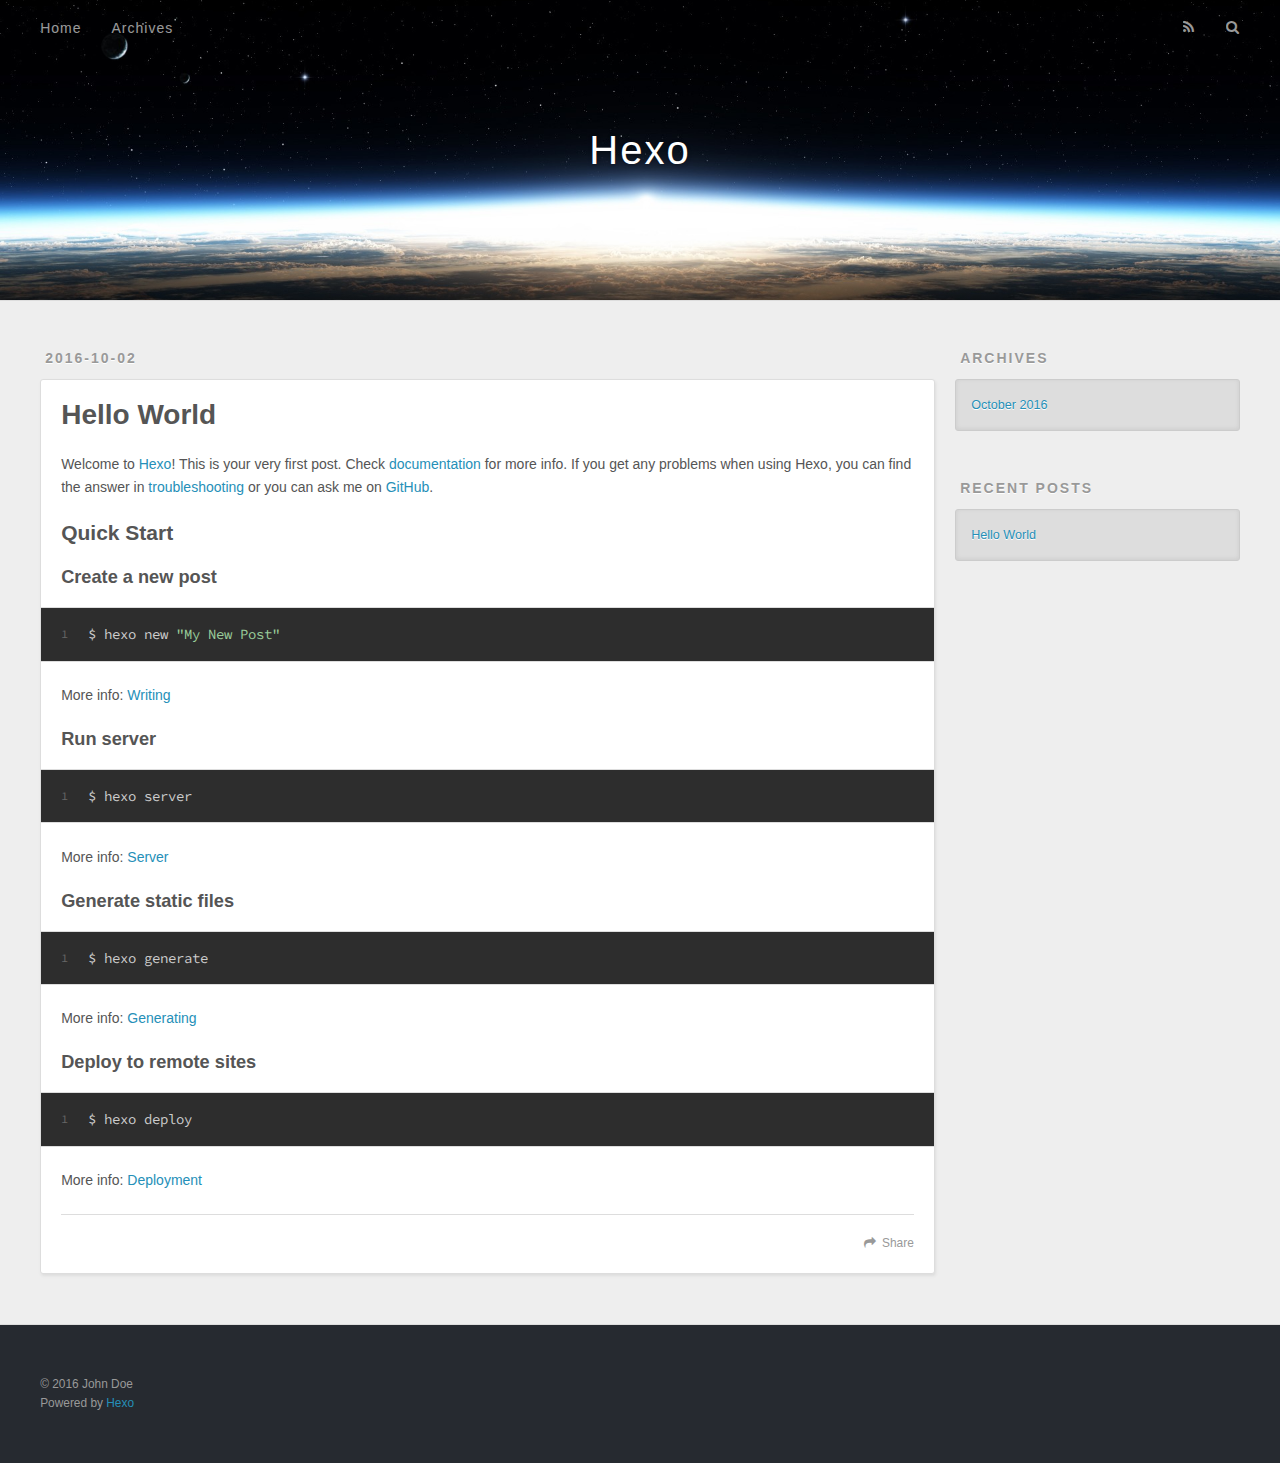
==== index.html @ 10e84c49 "Site updated: 2016-10-02 17:02:39" ====
<!DOCTYPE html>
<html>
<head>
  <meta charset="utf-8">
  
  <title>Hexo</title>
  <meta name="viewport" content="width=device-width, initial-scale=1, maximum-scale=1">
  <meta property="og:type" content="website">
<meta property="og:title" content="Hexo">
<meta property="og:url" content="http://yoursite.com/index.html">
<meta property="og:site_name" content="Hexo">
<meta name="twitter:card" content="summary">
<meta name="twitter:title" content="Hexo">
  
    <link rel="alternate" href="/atom.xml" title="Hexo" type="application/atom+xml">
  
  
    <link rel="icon" href="/favicon.png">
  
  
    <link href="//fonts.googleapis.com/css?family=Source+Code+Pro" rel="stylesheet" type="text/css">
  
  <link rel="stylesheet" href="/css/style.css">
  

</head>

<body>
  <div id="container">
    <div id="wrap">
      <header id="header">
  <div id="banner"></div>
  <div id="header-outer" class="outer">
    <div id="header-title" class="inner">
      <h1 id="logo-wrap">
        <a href="/" id="logo">Hexo</a>
      </h1>
      
    </div>
    <div id="header-inner" class="inner">
      <nav id="main-nav">
        <a id="main-nav-toggle" class="nav-icon"></a>
        
          <a class="main-nav-link" href="/">Home</a>
        
          <a class="main-nav-link" href="/archives">Archives</a>
        
      </nav>
      <nav id="sub-nav">
        
          <a id="nav-rss-link" class="nav-icon" href="/atom.xml" title="RSS Feed"></a>
        
        <a id="nav-search-btn" class="nav-icon" title="Search"></a>
      </nav>
      <div id="search-form-wrap">
        <form action="//google.com/search" method="get" accept-charset="UTF-8" class="search-form"><input type="search" name="q" results="0" class="search-form-input" placeholder="Search"><button type="submit" class="search-form-submit">&#xF002;</button><input type="hidden" name="sitesearch" value="http://yoursite.com"></form>
      </div>
    </div>
  </div>
</header>
      <div class="outer">
        <section id="main">
  
    <article id="post-hello-world" class="article article-type-post" itemscope itemprop="blogPost">
  <div class="article-meta">
    <a href="/2016/10/02/hello-world/" class="article-date">
  <time datetime="2016-10-02T07:55:58.540Z" itemprop="datePublished">2016-10-02</time>
</a>
    
  </div>
  <div class="article-inner">
    
    
      <header class="article-header">
        
  
    <h1 itemprop="name">
      <a class="article-title" href="/2016/10/02/hello-world/">Hello World</a>
    </h1>
  

      </header>
    
    <div class="article-entry" itemprop="articleBody">
      
        <p>Welcome to <a href="https://hexo.io/" target="_blank" rel="external">Hexo</a>! This is your very first post. Check <a href="https://hexo.io/docs/" target="_blank" rel="external">documentation</a> for more info. If you get any problems when using Hexo, you can find the answer in <a href="https://hexo.io/docs/troubleshooting.html" target="_blank" rel="external">troubleshooting</a> or you can ask me on <a href="https://github.com/hexojs/hexo/issues" target="_blank" rel="external">GitHub</a>.</p>
<h2 id="Quick-Start"><a href="#Quick-Start" class="headerlink" title="Quick Start"></a>Quick Start</h2><h3 id="Create-a-new-post"><a href="#Create-a-new-post" class="headerlink" title="Create a new post"></a>Create a new post</h3><figure class="highlight bash"><table><tr><td class="gutter"><pre><div class="line">1</div></pre></td><td class="code"><pre><div class="line">$ hexo new <span class="string">"My New Post"</span></div></pre></td></tr></table></figure>
<p>More info: <a href="https://hexo.io/docs/writing.html" target="_blank" rel="external">Writing</a></p>
<h3 id="Run-server"><a href="#Run-server" class="headerlink" title="Run server"></a>Run server</h3><figure class="highlight bash"><table><tr><td class="gutter"><pre><div class="line">1</div></pre></td><td class="code"><pre><div class="line">$ hexo server</div></pre></td></tr></table></figure>
<p>More info: <a href="https://hexo.io/docs/server.html" target="_blank" rel="external">Server</a></p>
<h3 id="Generate-static-files"><a href="#Generate-static-files" class="headerlink" title="Generate static files"></a>Generate static files</h3><figure class="highlight bash"><table><tr><td class="gutter"><pre><div class="line">1</div></pre></td><td class="code"><pre><div class="line">$ hexo generate</div></pre></td></tr></table></figure>
<p>More info: <a href="https://hexo.io/docs/generating.html" target="_blank" rel="external">Generating</a></p>
<h3 id="Deploy-to-remote-sites"><a href="#Deploy-to-remote-sites" class="headerlink" title="Deploy to remote sites"></a>Deploy to remote sites</h3><figure class="highlight bash"><table><tr><td class="gutter"><pre><div class="line">1</div></pre></td><td class="code"><pre><div class="line">$ hexo deploy</div></pre></td></tr></table></figure>
<p>More info: <a href="https://hexo.io/docs/deployment.html" target="_blank" rel="external">Deployment</a></p>

      
    </div>
    <footer class="article-footer">
      <a data-url="http://yoursite.com/2016/10/02/hello-world/" data-id="citsc4eo80000bor900vn43nx" class="article-share-link">Share</a>
      
      
    </footer>
  </div>
  
</article>


  

</section>
        
          <aside id="sidebar">
  
    

  
    

  
    
  
    
  <div class="widget-wrap">
    <h3 class="widget-title">Archives</h3>
    <div class="widget">
      <ul class="archive-list"><li class="archive-list-item"><a class="archive-list-link" href="/archives/2016/10/">October 2016</a></li></ul>
    </div>
  </div>


  
    
  <div class="widget-wrap">
    <h3 class="widget-title">Recent Posts</h3>
    <div class="widget">
      <ul>
        
          <li>
            <a href="/2016/10/02/hello-world/">Hello World</a>
          </li>
        
      </ul>
    </div>
  </div>

  
</aside>
        
      </div>
      <footer id="footer">
  
  <div class="outer">
    <div id="footer-info" class="inner">
      &copy; 2016 John Doe<br>
      Powered by <a href="http://hexo.io/" target="_blank">Hexo</a>
    </div>
  </div>
</footer>
    </div>
    <nav id="mobile-nav">
  
    <a href="/" class="mobile-nav-link">Home</a>
  
    <a href="/archives" class="mobile-nav-link">Archives</a>
  
</nav>
    

<script src="//ajax.googleapis.com/ajax/libs/jquery/2.0.3/jquery.min.js"></script>


  <link rel="stylesheet" href="/fancybox/jquery.fancybox.css">
  <script src="/fancybox/jquery.fancybox.pack.js"></script>


<script src="/js/script.js"></script>

  </div>
</body>
</html>
---- css/style.css ----
body {
  width: 100%;
}
body:before,
body:after {
  content: "";
  display: table;
}
body:after {
  clear: both;
}
html,
body,
div,
span,
applet,
object,
iframe,
h1,
h2,
h3,
h4,
h5,
h6,
p,
blockquote,
pre,
a,
abbr,
acronym,
address,
big,
cite,
code,
del,
dfn,
em,
img,
ins,
kbd,
q,
s,
samp,
small,
strike,
strong,
sub,
sup,
tt,
var,
dl,
dt,
dd,
ol,
ul,
li,
fieldset,
form,
label,
legend,
table,
caption,
tbody,
tfoot,
thead,
tr,
th,
td {
  margin: 0;
  padding: 0;
  border: 0;
  outline: 0;
  font-weight: inherit;
  font-style: inherit;
  font-family: inherit;
  font-size: 100%;
  vertical-align: baseline;
}
body {
  line-height: 1;
  color: #000;
  background: #fff;
}
ol,
ul {
  list-style: none;
}
table {
  border-collapse: separate;
  border-spacing: 0;
  vertical-align: middle;
}
caption,
th,
td {
  text-align: left;
  font-weight: normal;
  vertical-align: middle;
}
a img {
  border: none;
}
input,
button {
  margin: 0;
  padding: 0;
}
input::-moz-focus-inner,
button::-moz-focus-inner {
  border: 0;
  padding: 0;
}
@font-face {
  font-family: FontAwesome;
  font-style: normal;
  font-weight: normal;
  src: url("fonts/fontawesome-webfont.eot?v=#4.0.3");
  src: url("fonts/fontawesome-webfont.eot?#iefix&v=#4.0.3") format("embedded-opentype"), url("fonts/fontawesome-webfont.woff?v=#4.0.3") format("woff"), url("fonts/fontawesome-webfont.ttf?v=#4.0.3") format("truetype"), url("fonts/fontawesome-webfont.svg#fontawesomeregular?v=#4.0.3") format("svg");
}
html,
body,
#container {
  height: 100%;
}
body {
  background: #eee;
  font: 14px "Helvetica Neue", Helvetica, Arial, sans-serif;
  -webkit-text-size-adjust: 100%;
}
.outer {
  max-width: 1220px;
  margin: 0 auto;
  padding: 0 20px;
}
.outer:before,
.outer:after {
  content: "";
  display: table;
}
.outer:after {
  clear: both;
}
.inner {
  display: inline;
  float: left;
  width: 98.33333333333333%;
  margin: 0 0.833333333333333%;
}
.left,
.alignleft {
  float: left;
}
.right,
.alignright {
  float: right;
}
.clear {
  clear: both;
}
#container {
  position: relative;
}
.mobile-nav-on {
  overflow: hidden;
}
#wrap {
  height: 100%;
  width: 100%;
  position: absolute;
  top: 0;
  left: 0;
  -webkit-transition: 0.2s ease-out;
  -moz-transition: 0.2s ease-out;
  -ms-transition: 0.2s ease-out;
  transition: 0.2s ease-out;
  z-index: 1;
  background: #eee;
}
.mobile-nav-on #wrap {
  left: 280px;
}
@media screen and (min-width: 768px) {
  #main {
    display: inline;
    float: left;
    width: 73.33333333333333%;
    margin: 0 0.833333333333333%;
  }
}
.article-date,
.article-category-link,
.archive-year,
.widget-title {
  text-decoration: none;
  text-transform: uppercase;
  letter-spacing: 2px;
  color: #999;
  margin-bottom: 1em;
  margin-left: 5px;
  line-height: 1em;
  text-shadow: 0 1px #fff;
  font-weight: bold;
}
.article-inner,
.archive-article-inner {
  background: #fff;
  -webkit-box-shadow: 1px 2px 3px #ddd;
  box-shadow: 1px 2px 3px #ddd;
  border: 1px solid #ddd;
  border-radius: 3px;
}
.article-entry h1,
.widget h1 {
  font-size: 2em;
}
.article-entry h2,
.widget h2 {
  font-size: 1.5em;
}
.article-entry h3,
.widget h3 {
  font-size: 1.3em;
}
.article-entry h4,
.widget h4 {
  font-size: 1.2em;
}
.article-entry h5,
.widget h5 {
  font-size: 1em;
}
.article-entry h6,
.widget h6 {
  font-size: 1em;
  color: #999;
}
.article-entry hr,
.widget hr {
  border: 1px dashed #ddd;
}
.article-entry strong,
.widget strong {
  font-weight: bold;
}
.article-entry em,
.widget em,
.article-entry cite,
.widget cite {
  font-style: italic;
}
.article-entry sup,
.widget sup,
.article-entry sub,
.widget sub {
  font-size: 0.75em;
  line-height: 0;
  position: relative;
  vertical-align: baseline;
}
.article-entry sup,
.widget sup {
  top: -0.5em;
}
.article-entry sub,
.widget sub {
  bottom: -0.2em;
}
.article-entry small,
.widget small {
  font-size: 0.85em;
}
.article-entry acronym,
.widget acronym,
.article-entry abbr,
.widget abbr {
  border-bottom: 1px dotted;
}
.article-entry ul,
.widget ul,
.article-entry ol,
.widget ol,
.article-entry dl,
.widget dl {
  margin: 0 20px;
  line-height: 1.6em;
}
.article-entry ul ul,
.widget ul ul,
.article-entry ol ul,
.widget ol ul,
.article-entry ul ol,
.widget ul ol,
.article-entry ol ol,
.widget ol ol {
  margin-top: 0;
  margin-bottom: 0;
}
.article-entry ul,
.widget ul {
  list-style: disc;
}
.article-entry ol,
.widget ol {
  list-style: decimal;
}
.article-entry dt,
.widget dt {
  font-weight: bold;
}
#header {
  height: 300px;
  position: relative;
  border-bottom: 1px solid #ddd;
}
#header:before,
#header:after {
  content: "";
  position: absolute;
  left: 0;
  right: 0;
  height: 40px;
}
#header:before {
  top: 0;
  background: -webkit-linear-gradient(rgba(0,0,0,0.2), transparent);
  background: -moz-linear-gradient(rgba(0,0,0,0.2), transparent);
  background: -ms-linear-gradient(rgba(0,0,0,0.2), transparent);
  background: linear-gradient(rgba(0,0,0,0.2), transparent);
}
#header:after {
  bottom: 0;
  background: -webkit-linear-gradient(transparent, rgba(0,0,0,0.2));
  background: -moz-linear-gradient(transparent, rgba(0,0,0,0.2));
  background: -ms-linear-gradient(transparent, rgba(0,0,0,0.2));
  background: linear-gradient(transparent, rgba(0,0,0,0.2));
}
#header-outer {
  height: 100%;
  position: relative;
}
#header-inner {
  position: relative;
  overflow: hidden;
}
#banner {
  position: absolute;
  top: 0;
  left: 0;
  width: 100%;
  height: 100%;
  background: url("images/banner.jpg") center #000;
  -webkit-background-size: cover;
  -moz-background-size: cover;
  background-size: cover;
  z-index: -1;
}
#header-title {
  text-align: center;
  height: 40px;
  position: absolute;
  top: 50%;
  left: 0;
  margin-top: -20px;
}
#logo,
#subtitle {
  text-decoration: none;
  color: #fff;
  font-weight: 300;
  text-shadow: 0 1px 4px rgba(0,0,0,0.3);
}
#logo {
  font-size: 40px;
  line-height: 40px;
  letter-spacing: 2px;
}
#subtitle {
  font-size: 16px;
  line-height: 16px;
  letter-spacing: 1px;
}
#subtitle-wrap {
  margin-top: 16px;
}
#main-nav {
  float: left;
  margin-left: -15px;
}
.nav-icon,
.main-nav-link {
  float: left;
  color: #fff;
  opacity: 0.6;
  text-decoration: none;
  text-shadow: 0 1px rgba(0,0,0,0.2);
  -webkit-transition: opacity 0.2s;
  -moz-transition: opacity 0.2s;
  -ms-transition: opacity 0.2s;
  transition: opacity 0.2s;
  display: block;
  padding: 20px 15px;
}
.nav-icon:hover,
.main-nav-link:hover {
  opacity: 1;
}
.nav-icon {
  font-family: FontAwesome;
  text-align: center;
  font-size: 14px;
  width: 14px;
  height: 14px;
  padding: 20px 15px;
  position: relative;
  cursor: pointer;
}
.main-nav-link {
  font-weight: 300;
  letter-spacing: 1px;
}
@media screen and (max-width: 479px) {
  .main-nav-link {
    display: none;
  }
}
#main-nav-toggle {
  display: none;
}
#main-nav-toggle:before {
  content: "\f0c9";
}
@media screen and (max-width: 479px) {
  #main-nav-toggle {
    display: block;
  }
}
#sub-nav {
  float: right;
  margin-right: -15px;
}
#nav-rss-link:before {
  content: "\f09e";
}
#nav-search-btn:before {
  content: "\f002";
}
#search-form-wrap {
  position: absolute;
  top: 15px;
  width: 150px;
  height: 30px;
  right: -150px;
  opacity: 0;
  -webkit-transition: 0.2s ease-out;
  -moz-transition: 0.2s ease-out;
  -ms-transition: 0.2s ease-out;
  transition: 0.2s ease-out;
}
#search-form-wrap.on {
  opacity: 1;
  right: 0;
}
@media screen and (max-width: 479px) {
  #search-form-wrap {
    width: 100%;
    right: -100%;
  }
}
.search-form {
  position: absolute;
  top: 0;
  left: 0;
  right: 0;
  background: #fff;
  padding: 5px 15px;
  border-radius: 15px;
  -webkit-box-shadow: 0 0 10px rgba(0,0,0,0.3);
  box-shadow: 0 0 10px rgba(0,0,0,0.3);
}
.search-form-input {
  border: none;
  background: none;
  color: #555;
  width: 100%;
  font: 13px "Helvetica Neue", Helvetica, Arial, sans-serif;
  outline: none;
}
.search-form-input::-webkit-search-results-decoration,
.search-form-input::-webkit-search-cancel-button {
  -webkit-appearance: none;
}
.search-form-submit {
  position: absolute;
  top: 50%;
  right: 10px;
  margin-top: -7px;
  font: 13px FontAwesome;
  border: none;
  background: none;
  color: #bbb;
  cursor: pointer;
}
.search-form-submit:hover,
.search-form-submit:focus {
  color: #777;
}
.article {
  margin: 50px 0;
}
.article-inner {
  overflow: hidden;
}
.article-meta:before,
.article-meta:after {
  content: "";
  display: table;
}
.article-meta:after {
  clear: both;
}
.article-date {
  float: left;
}
.article-category {
  float: left;
  line-height: 1em;
  color: #ccc;
  text-shadow: 0 1px #fff;
  margin-left: 8px;
}
.article-category:before {
  content: "\2022";
}
.article-category-link {
  margin: 0 12px 1em;
}
.article-header {
  padding: 20px 20px 0;
}
.article-title {
  text-decoration: none;
  font-size: 2em;
  font-weight: bold;
  color: #555;
  line-height: 1.1em;
  -webkit-transition: color 0.2s;
  -moz-transition: color 0.2s;
  -ms-transition: color 0.2s;
  transition: color 0.2s;
}
a.article-title:hover {
  color: #258fb8;
}
.article-entry {
  color: #555;
  padding: 0 20px;
}
.article-entry:before,
.article-entry:after {
  content: "";
  display: table;
}
.article-entry:after {
  clear: both;
}
.article-entry p,
.article-entry table {
  line-height: 1.6em;
  margin: 1.6em 0;
}
.article-entry h1,
.article-entry h2,
.article-entry h3,
.article-entry h4,
.article-entry h5,
.article-entry h6 {
  font-weight: bold;
}
.article-entry h1,
.article-entry h2,
.article-entry h3,
.article-entry h4,
.article-entry h5,
.article-entry h6 {
  line-height: 1.1em;
  margin: 1.1em 0;
}
.article-entry a {
  color: #258fb8;
  text-decoration: none;
}
.article-entry a:hover {
  text-decoration: underline;
}
.article-entry ul,
.article-entry ol,
.article-entry dl {
  margin-top: 1.6em;
  margin-bottom: 1.6em;
}
.article-entry img,
.article-entry video {
  max-width: 100%;
  height: auto;
  display: block;
  margin: auto;
}
.article-entry iframe {
  border: none;
}
.article-entry table {
  width: 100%;
  border-collapse: collapse;
  border-spacing: 0;
}
.article-entry th {
  font-weight: bold;
  border-bottom: 3px solid #ddd;
  padding-bottom: 0.5em;
}
.article-entry td {
  border-bottom: 1px solid #ddd;
  padding: 10px 0;
}
.article-entry blockquote {
  font-family: Georgia, "Times New Roman", serif;
  font-size: 1.4em;
  margin: 1.6em 20px;
  text-align: center;
}
.article-entry blockquote footer {
  font-size: 14px;
  margin: 1.6em 0;
  font-family: "Helvetica Neue", Helvetica, Arial, sans-serif;
}
.article-entry blockquote footer cite:before {
  content: "—";
  padding: 0 0.5em;
}
.article-entry .pullquote {
  text-align: left;
  width: 45%;
  margin: 0;
}
.article-entry .pullquote.left {
  margin-left: 0.5em;
  margin-right: 1em;
}
.article-entry .pullquote.right {
  margin-right: 0.5em;
  margin-left: 1em;
}
.article-entry .caption {
  color: #999;
  display: block;
  font-size: 0.9em;
  margin-top: 0.5em;
  position: relative;
  text-align: center;
}
.article-entry .video-container {
  position: relative;
  padding-top: 56.25%;
  height: 0;
  overflow: hidden;
}
.article-entry .video-container iframe,
.article-entry .video-container object,
.article-entry .video-container embed {
  position: absolute;
  top: 0;
  left: 0;
  width: 100%;
  height: 100%;
  margin-top: 0;
}
.article-more-link a {
  display: inline-block;
  line-height: 1em;
  padding: 6px 15px;
  border-radius: 15px;
  background: #eee;
  color: #999;
  text-shadow: 0 1px #fff;
  text-decoration: none;
}
.article-more-link a:hover {
  background: #258fb8;
  color: #fff;
  text-decoration: none;
  text-shadow: 0 1px #1e7293;
}
.article-footer {
  font-size: 0.85em;
  line-height: 1.6em;
  border-top: 1px solid #ddd;
  padding-top: 1.6em;
  margin: 0 20px 20px;
}
.article-footer:before,
.article-footer:after {
  content: "";
  display: table;
}
.article-footer:after {
  clear: both;
}
.article-footer a {
  color: #999;
  text-decoration: none;
}
.article-footer a:hover {
  color: #555;
}
.article-tag-list-item {
  float: left;
  margin-right: 10px;
}
.article-tag-list-link:before {
  content: "#";
}
.article-comment-link {
  float: right;
}
.article-comment-link:before {
  content: "\f075";
  font-family: FontAwesome;
  padding-right: 8px;
}
.article-share-link {
  cursor: pointer;
  float: right;
  margin-left: 20px;
}
.article-share-link:before {
  content: "\f064";
  font-family: FontAwesome;
  padding-right: 6px;
}
#article-nav {
  position: relative;
}
#article-nav:before,
#article-nav:after {
  content: "";
  display: table;
}
#article-nav:after {
  clear: both;
}
@media screen and (min-width: 768px) {
  #article-nav {
    margin: 50px 0;
  }
  #article-nav:before {
    width: 8px;
    height: 8px;
    position: absolute;
    top: 50%;
    left: 50%;
    margin-top: -4px;
    margin-left: -4px;
    content: "";
    border-radius: 50%;
    background: #ddd;
    -webkit-box-shadow: 0 1px 2px #fff;
    box-shadow: 0 1px 2px #fff;
  }
}
.article-nav-link-wrap {
  text-decoration: none;
  text-shadow: 0 1px #fff;
  color: #999;
  -webkit-box-sizing: border-box;
  -moz-box-sizing: border-box;
  box-sizing: border-box;
  margin-top: 50px;
  text-align: center;
  display: block;
}
.article-nav-link-wrap:hover {
  color: #555;
}
@media screen and (min-width: 768px) {
  .article-nav-link-wrap {
    width: 50%;
    margin-top: 0;
  }
}
@media screen and (min-width: 768px) {
  #article-nav-newer {
    float: left;
    text-align: right;
    padding-right: 20px;
  }
}
@media screen and (min-width: 768px) {
  #article-nav-older {
    float: right;
    text-align: left;
    padding-left: 20px;
  }
}
.article-nav-caption {
  text-transform: uppercase;
  letter-spacing: 2px;
  color: #ddd;
  line-height: 1em;
  font-weight: bold;
}
#article-nav-newer .article-nav-caption {
  margin-right: -2px;
}
.article-nav-title {
  font-size: 0.85em;
  line-height: 1.6em;
  margin-top: 0.5em;
}
.article-share-box {
  position: absolute;
  display: none;
  background: #fff;
  -webkit-box-shadow: 1px 2px 10px rgba(0,0,0,0.2);
  box-shadow: 1px 2px 10px rgba(0,0,0,0.2);
  border-radius: 3px;
  margin-left: -145px;
  overflow: hidden;
  z-index: 1;
}
.article-share-box.on {
  display: block;
}
.article-share-input {
  width: 100%;
  background: none;
  -webkit-box-sizing: border-box;
  -moz-box-sizing: border-box;
  box-sizing: border-box;
  font: 14px "Helvetica Neue", Helvetica, Arial, sans-serif;
  padding: 0 15px;
  color: #555;
  outline: none;
  border: 1px solid #ddd;
  border-radius: 3px 3px 0 0;
  height: 36px;
  line-height: 36px;
}
.article-share-links {
  background: #eee;
}
.article-share-links:before,
.article-share-links:after {
  content: "";
  display: table;
}
.article-share-links:after {
  clear: both;
}
.article-share-twitter,
.article-share-facebook,
.article-share-pinterest,
.article-share-google {
  width: 50px;
  height: 36px;
  display: block;
  float: left;
  position: relative;
  color: #999;
  text-shadow: 0 1px #fff;
}
.article-share-twitter:before,
.article-share-facebook:before,
.article-share-pinterest:before,
.article-share-google:before {
  font-size: 20px;
  font-family: FontAwesome;
  width: 20px;
  height: 20px;
  position: absolute;
  top: 50%;
  left: 50%;
  margin-top: -10px;
  margin-left: -10px;
  text-align: center;
}
.article-share-twitter:hover,
.article-share-facebook:hover,
.article-share-pinterest:hover,
.article-share-google:hover {
  color: #fff;
}
.article-share-twitter:before {
  content: "\f099";
}
.article-share-twitter:hover {
  background: #00aced;
  text-shadow: 0 1px #008abe;
}
.article-share-facebook:before {
  content: "\f09a";
}
.article-share-facebook:hover {
  background: #3b5998;
  text-shadow: 0 1px #2f477a;
}
.article-share-pinterest:before {
  content: "\f0d2";
}
.article-share-pinterest:hover {
  background: #cb2027;
  text-shadow: 0 1px #a21a1f;
}
.article-share-google:before {
  content: "\f0d5";
}
.article-share-google:hover {
  background: #dd4b39;
  text-shadow: 0 1px #be3221;
}
.article-gallery {
  background: #000;
  position: relative;
}
.article-gallery-photos {
  position: relative;
  overflow: hidden;
}
.article-gallery-img {
  display: none;
  max-width: 100%;
}
.article-gallery-img:first-child {
  display: block;
}
.article-gallery-img.loaded {
  position: absolute;
  display: block;
}
.article-gallery-img img {
  display: block;
  max-width: 100%;
  margin: 0 auto;
}
#comments {
  background: #fff;
  -webkit-box-shadow: 1px 2px 3px #ddd;
  box-shadow: 1px 2px 3px #ddd;
  padding: 20px;
  border: 1px solid #ddd;
  border-radius: 3px;
  margin: 50px 0;
}
#comments a {
  color: #258fb8;
}
.archives-wrap {
  margin: 50px 0;
}
.archives:before,
.archives:after {
  content: "";
  display: table;
}
.archives:after {
  clear: both;
}
.archive-year-wrap {
  margin-bottom: 1em;
}
.archives {
  -webkit-column-gap: 10px;
  -moz-column-gap: 10px;
  column-gap: 10px;
}
@media screen and (min-width: 480px) and (max-width: 767px) {
  .archives {
    -webkit-column-count: 2;
    -moz-column-count: 2;
    column-count: 2;
  }
}
@media screen and (min-width: 768px) {
  .archives {
    -webkit-column-count: 3;
    -moz-column-count: 3;
    column-count: 3;
  }
}
.archive-article {
  -webkit-column-break-inside: avoid;
  page-break-inside: avoid;
  overflow: hidden;
  break-inside: avoid-column;
}
.archive-article-inner {
  padding: 10px;
  margin-bottom: 15px;
}
.archive-article-title {
  text-decoration: none;
  font-weight: bold;
  color: #555;
  -webkit-transition: color 0.2s;
  -moz-transition: color 0.2s;
  -ms-transition: color 0.2s;
  transition: color 0.2s;
  line-height: 1.6em;
}
.archive-article-title:hover {
  color: #258fb8;
}
.archive-article-footer {
  margin-top: 1em;
}
.archive-article-date {
  color: #999;
  text-decoration: none;
  font-size: 0.85em;
  line-height: 1em;
  margin-bottom: 0.5em;
  display: block;
}
#page-nav {
  margin: 50px auto;
  background: #fff;
  -webkit-box-shadow: 1px 2px 3px #ddd;
  box-shadow: 1px 2px 3px #ddd;
  border: 1px solid #ddd;
  border-radius: 3px;
  text-align: center;
  color: #999;
  overflow: hidden;
}
#page-nav:before,
#page-nav:after {
  content: "";
  display: table;
}
#page-nav:after {
  clear: both;
}
#page-nav a,
#page-nav span {
  padding: 10px 20px;
  line-height: 1;
  height: 2ex;
}
#page-nav a {
  color: #999;
  text-decoration: none;
}
#page-nav a:hover {
  background: #999;
  color: #fff;
}
#page-nav .prev {
  float: left;
}
#page-nav .next {
  float: right;
}
#page-nav .page-number {
  display: inline-block;
}
@media screen and (max-width: 479px) {
  #page-nav .page-number {
    display: none;
  }
}
#page-nav .current {
  color: #555;
  font-weight: bold;
}
#page-nav .space {
  color: #ddd;
}
#footer {
  background: #262a30;
  padding: 50px 0;
  border-top: 1px solid #ddd;
  color: #999;
}
#footer a {
  color: #258fb8;
  text-decoration: none;
}
#footer a:hover {
  text-decoration: underline;
}
#footer-info {
  line-height: 1.6em;
  font-size: 0.85em;
}
.article-entry pre,
.article-entry .highlight {
  background: #2d2d2d;
  margin: 0 -20px;
  padding: 15px 20px;
  border-style: solid;
  border-color: #ddd;
  border-width: 1px 0;
  overflow: auto;
  color: #ccc;
  line-height: 22.400000000000002px;
}
.article-entry .highlight .gutter pre,
.article-entry .gist .gist-file .gist-data .line-numbers {
  color: #666;
  font-size: 0.85em;
}
.article-entry pre,
.article-entry code {
  font-family: "Source Code Pro", Consolas, Monaco, Menlo, Consolas, monospace;
}
.article-entry code {
  background: #eee;
  text-shadow: 0 1px #fff;
  padding: 0 0.3em;
}
.article-entry pre code {
  background: none;
  text-shadow: none;
  padding: 0;
}
.article-entry .highlight pre {
  border: none;
  margin: 0;
  padding: 0;
}
.article-entry .highlight table {
  margin: 0;
  width: auto;
}
.article-entry .highlight td {
  border: none;
  padding: 0;
}
.article-entry .highlight figcaption {
  font-size: 0.85em;
  color: #999;
  line-height: 1em;
  margin-bottom: 1em;
}
.article-entry .highlight figcaption:before,
.article-entry .highlight figcaption:after {
  content: "";
  display: table;
}
.article-entry .highlight figcaption:after {
  clear: both;
}
.article-entry .highlight figcaption a {
  float: right;
}
.article-entry .highlight .gutter pre {
  text-align: right;
  padding-right: 20px;
}
.article-entry .highlight .line {
  height: 22.400000000000002px;
}
.article-entry .highlight .line.marked {
  background: #515151;
}
.article-entry .gist {
  margin: 0 -20px;
  border-style: solid;
  border-color: #ddd;
  border-width: 1px 0;
  background: #2d2d2d;
  padding: 15px 20px 15px 0;
}
.article-entry .gist .gist-file {
  border: none;
  font-family: "Source Code Pro", Consolas, Monaco, Menlo, Consolas, monospace;
  margin: 0;
}
.article-entry .gist .gist-file .gist-data {
  background: none;
  border: none;
}
.article-entry .gist .gist-file .gist-data .line-numbers {
  background: none;
  border: none;
  padding: 0 20px 0 0;
}
.article-entry .gist .gist-file .gist-data .line-data {
  padding: 0 !important;
}
.article-entry .gist .gist-file .highlight {
  margin: 0;
  padding: 0;
  border: none;
}
.article-entry .gist .gist-file .gist-meta {
  background: #2d2d2d;
  color: #999;
  font: 0.85em "Helvetica Neue", Helvetica, Arial, sans-serif;
  text-shadow: 0 0;
  padding: 0;
  margin-top: 1em;
  margin-left: 20px;
}
.article-entry .gist .gist-file .gist-meta a {
  color: #258fb8;
  font-weight: normal;
}
.article-entry .gist .gist-file .gist-meta a:hover {
  text-decoration: underline;
}
pre .comment,
pre .title {
  color: #999;
}
pre .variable,
pre .attribute,
pre .tag,
pre .regexp,
pre .ruby .constant,
pre .xml .tag .title,
pre .xml .pi,
pre .xml .doctype,
pre .html .doctype,
pre .css .id,
pre .css .class,
pre .css .pseudo {
  color: #f2777a;
}
pre .number,
pre .preprocessor,
pre .built_in,
pre .literal,
pre .params,
pre .constant {
  color: #f99157;
}
pre .class,
pre .ruby .class .title,
pre .css .rules .attribute {
  color: #9c9;
}
pre .string,
pre .value,
pre .inheritance,
pre .header,
pre .ruby .symbol,
pre .xml .cdata {
  color: #9c9;
}
pre .css .hexcolor {
  color: #6cc;
}
pre .function,
pre .python .decorator,
pre .python .title,
pre .ruby .function .title,
pre .ruby .title .keyword,
pre .perl .sub,
pre .javascript .title,
pre .coffeescript .title {
  color: #69c;
}
pre .keyword,
pre .javascript .function {
  color: #c9c;
}
@media screen and (max-width: 479px) {
  #mobile-nav {
    position: absolute;
    top: 0;
    left: 0;
    width: 280px;
    height: 100%;
    background: #191919;
    border-right: 1px solid #fff;
  }
}
@media screen and (max-width: 479px) {
  .mobile-nav-link {
    display: block;
    color: #999;
    text-decoration: none;
    padding: 15px 20px;
    font-weight: bold;
  }
  .mobile-nav-link:hover {
    color: #fff;
  }
}
@media screen and (min-width: 768px) {
  #sidebar {
    display: inline;
    float: left;
    width: 23.333333333333332%;
    margin: 0 0.833333333333333%;
  }
}
.widget-wrap {
  margin: 50px 0;
}
.widget {
  color: #777;
  text-shadow: 0 1px #fff;
  background: #ddd;
  -webkit-box-shadow: 0 -1px 4px #ccc inset;
  box-shadow: 0 -1px 4px #ccc inset;
  border: 1px solid #ccc;
  padding: 15px;
  border-radius: 3px;
}
.widget a {
  color: #258fb8;
  text-decoration: none;
}
.widget a:hover {
  text-decoration: underline;
}
.widget ul ul,
.widget ol ul,
.widget dl ul,
.widget ul ol,
.widget ol ol,
.widget dl ol,
.widget ul dl,
.widget ol dl,
.widget dl dl {
  margin-left: 15px;
  list-style: disc;
}
.widget {
  line-height: 1.6em;
  word-wrap: break-word;
  font-size: 0.9em;
}
.widget ul,
.widget ol {
  list-style: none;
  margin: 0;
}
.widget ul ul,
.widget ol ul,
.widget ul ol,
.widget ol ol {
  margin: 0 20px;
}
.widget ul ul,
.widget ol ul {
  list-style: disc;
}
.widget ul ol,
.widget ol ol {
  list-style: decimal;
}
.category-list-count,
.tag-list-count,
.archive-list-count {
  padding-left: 5px;
  color: #999;
  font-size: 0.85em;
}
.category-list-count:before,
.tag-list-count:before,
.archive-list-count:before {
  content: "(";
}
.category-list-count:after,
.tag-list-count:after,
.archive-list-count:after {
  content: ")";
}
.tagcloud a {
  margin-right: 5px;
  display: inline-block;
}
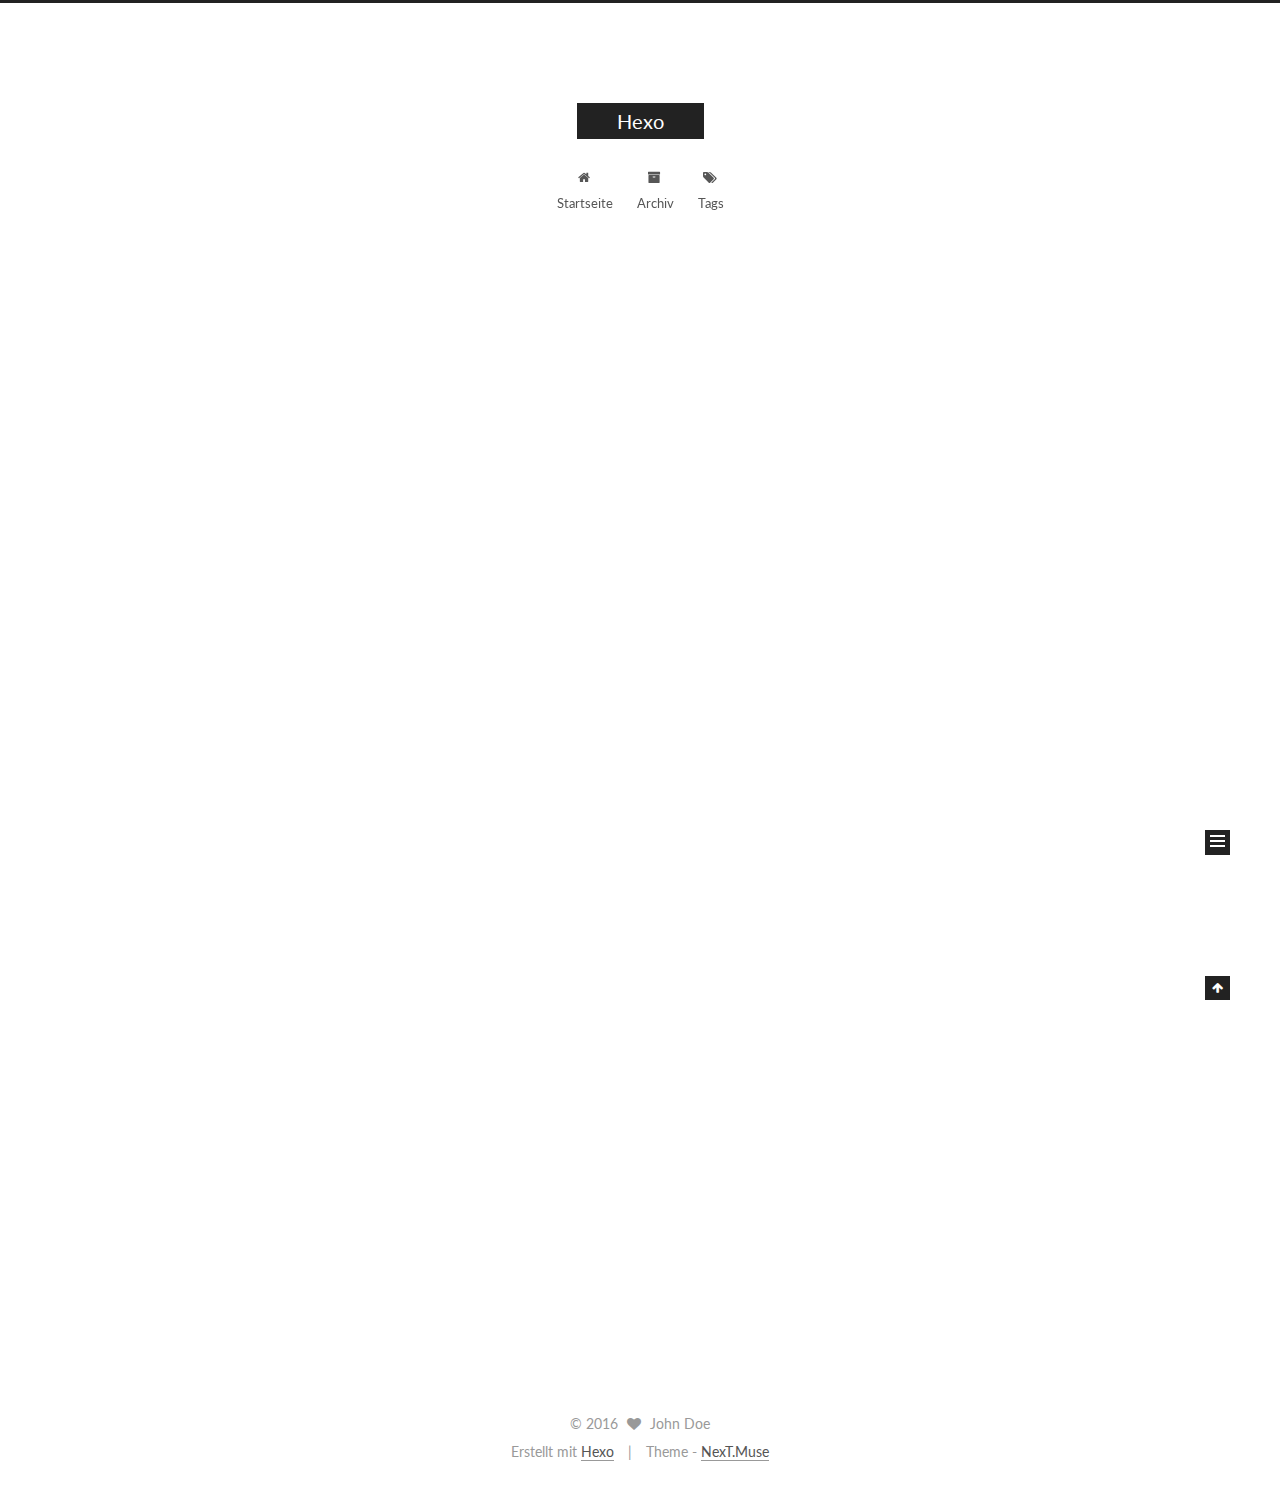
==== commit 71dbf008: "Site updated: 2016-10-02 17:10:14" ====
--- a/index.html
+++ b/index.html
@@ -1,89 +1,285 @@
-<!DOCTYPE html>
-<html>
+<!doctype html>
+
+
+
+  
+
+
+<html class="theme-next muse use-motion">
 <head>
-  <meta charset="utf-8">
-  
-  <title>Hexo</title>
-  <meta name="viewport" content="width=device-width, initial-scale=1, maximum-scale=1">
-  <meta property="og:type" content="website">
+  <meta charset="UTF-8"/>
+<meta http-equiv="X-UA-Compatible" content="IE=edge,chrome=1" />
+<meta name="viewport" content="width=device-width, initial-scale=1, maximum-scale=1"/>
+
+
+
+<meta http-equiv="Cache-Control" content="no-transform" />
+<meta http-equiv="Cache-Control" content="no-siteapp" />
+
+
+
+
+
+
+
+
+
+
+
+
+  
+  
+  <link href="/vendors/fancybox/source/jquery.fancybox.css?v=2.1.5" rel="stylesheet" type="text/css" />
+
+
+
+
+  
+  
+  
+  
+
+  
+    
+    
+  
+
+  
+
+  
+
+  
+
+  
+
+  
+    
+    
+    <link href="//fonts.googleapis.com/css?family=Lato:300,300italic,400,400italic,700,700italic&subset=latin,latin-ext" rel="stylesheet" type="text/css">
+  
+
+
+
+
+
+
+<link href="/vendors/font-awesome/css/font-awesome.min.css?v=4.4.0" rel="stylesheet" type="text/css" />
+
+<link href="/css/main.css?v=5.0.1" rel="stylesheet" type="text/css" />
+
+
+  <meta name="keywords" content="Hexo, NexT" />
+
+
+
+
+
+
+
+
+  <link rel="shortcut icon" type="image/x-icon" href="/favicon.ico?v=5.0.1" />
+
+
+
+
+
+
+<meta property="og:type" content="website">
 <meta property="og:title" content="Hexo">
 <meta property="og:url" content="http://yoursite.com/index.html">
 <meta property="og:site_name" content="Hexo">
 <meta name="twitter:card" content="summary">
 <meta name="twitter:title" content="Hexo">
-  
-    <link rel="alternate" href="/atom.xml" title="Hexo" type="application/atom+xml">
-  
-  
-    <link rel="icon" href="/favicon.png">
-  
-  
-    <link href="//fonts.googleapis.com/css?family=Source+Code+Pro" rel="stylesheet" type="text/css">
-  
-  <link rel="stylesheet" href="/css/style.css">
-  
-
+
+
+
+<script type="text/javascript" id="hexo.configuration">
+  var NexT = window.NexT || {};
+  var CONFIG = {
+    scheme: 'Muse',
+    sidebar: {"position":"left","display":"post"},
+    fancybox: true,
+    motion: true,
+    duoshuo: {
+      userId: 0,
+      author: 'Author'
+    }
+  };
+</script>
+
+
+
+
+  <link rel="canonical" href="http://yoursite.com/"/>
+
+  <title> Hexo </title>
 </head>
 
-<body>
-  <div id="container">
-    <div id="wrap">
-      <header id="header">
-  <div id="banner"></div>
-  <div id="header-outer" class="outer">
-    <div id="header-title" class="inner">
-      <h1 id="logo-wrap">
-        <a href="/" id="logo">Hexo</a>
-      </h1>
-      
-    </div>
-    <div id="header-inner" class="inner">
-      <nav id="main-nav">
-        <a id="main-nav-toggle" class="nav-icon"></a>
-        
-          <a class="main-nav-link" href="/">Home</a>
-        
-          <a class="main-nav-link" href="/archives">Archives</a>
-        
-      </nav>
-      <nav id="sub-nav">
-        
-          <a id="nav-rss-link" class="nav-icon" href="/atom.xml" title="RSS Feed"></a>
-        
-        <a id="nav-search-btn" class="nav-icon" title="Search"></a>
-      </nav>
-      <div id="search-form-wrap">
-        <form action="//google.com/search" method="get" accept-charset="UTF-8" class="search-form"><input type="search" name="q" results="0" class="search-form-input" placeholder="Search"><button type="submit" class="search-form-submit">&#xF002;</button><input type="hidden" name="sitesearch" value="http://yoursite.com"></form>
-      </div>
-    </div>
+<body itemscope itemtype="http://schema.org/WebPage" lang="">
+
+  
+
+
+
+
+
+
+
+
+
+
+  
+  
+    
+  
+
+  <div class="container one-collumn sidebar-position-left 
+   page-home 
+ ">
+    <div class="headband"></div>
+
+    <header id="header" class="header" itemscope itemtype="http://schema.org/WPHeader">
+      <div class="header-inner"><div class="site-meta ">
+  
+
+  <div class="custom-logo-site-title">
+    <a href="/"  class="brand" rel="start">
+      <span class="logo-line-before"><i></i></span>
+      <span class="site-title">Hexo</span>
+      <span class="logo-line-after"><i></i></span>
+    </a>
   </div>
-</header>
-      <div class="outer">
-        <section id="main">
-  
-    <article id="post-hello-world" class="article article-type-post" itemscope itemprop="blogPost">
-  <div class="article-meta">
-    <a href="/2016/10/02/hello-world/" class="article-date">
-  <time datetime="2016-10-02T07:55:58.540Z" itemprop="datePublished">2016-10-02</time>
-</a>
-    
-  </div>
-  <div class="article-inner">
-    
-    
-      <header class="article-header">
-        
-  
-    <h1 itemprop="name">
-      <a class="article-title" href="/2016/10/02/hello-world/">Hello World</a>
-    </h1>
-  
-
+  <p class="site-subtitle"></p>
+</div>
+
+<div class="site-nav-toggle">
+  <button>
+    <span class="btn-bar"></span>
+    <span class="btn-bar"></span>
+    <span class="btn-bar"></span>
+  </button>
+</div>
+
+<nav class="site-nav">
+  
+
+  
+    <ul id="menu" class="menu">
+      
+        
+        <li class="menu-item menu-item-home">
+          <a href="/" rel="section">
+            
+              <i class="menu-item-icon fa fa-fw fa-home"></i> <br />
+            
+            Startseite
+          </a>
+        </li>
+      
+        
+        <li class="menu-item menu-item-archives">
+          <a href="/archives" rel="section">
+            
+              <i class="menu-item-icon fa fa-fw fa-archive"></i> <br />
+            
+            Archiv
+          </a>
+        </li>
+      
+        
+        <li class="menu-item menu-item-tags">
+          <a href="/tags" rel="section">
+            
+              <i class="menu-item-icon fa fa-fw fa-tags"></i> <br />
+            
+            Tags
+          </a>
+        </li>
+      
+
+      
+    </ul>
+  
+
+  
+</nav>
+
+ </div>
+    </header>
+
+    <main id="main" class="main">
+      <div class="main-inner">
+        <div class="content-wrap">
+          <div id="content" class="content">
+            
+  <section id="posts" class="posts-expand">
+    
+      
+
+  
+  
+
+  
+  
+  
+
+  <article class="post post-type-normal " itemscope itemtype="http://schema.org/Article">
+
+    
+      <header class="post-header">
+
+        
+        
+          <h1 class="post-title" itemprop="name headline">
+            
+            
+              
+                
+                <a class="post-title-link" href="/2016/10/02/hello-world/" itemprop="url">
+                  Hello World
+                </a>
+              
+            
+          </h1>
+        
+
+        <div class="post-meta">
+          <span class="post-time">
+            <span class="post-meta-item-icon">
+              <i class="fa fa-calendar-o"></i>
+            </span>
+            <span class="post-meta-item-text">Veröffentlicht am</span>
+            <time itemprop="dateCreated" datetime="2016-10-02T15:55:58+08:00" content="2016-10-02">
+              2016-10-02
+            </time>
+          </span>
+
+          
+
+          
+            
+          
+
+          
+
+          
+          
+
+          
+        </div>
       </header>
     
-    <div class="article-entry" itemprop="articleBody">
-      
-        <p>Welcome to <a href="https://hexo.io/" target="_blank" rel="external">Hexo</a>! This is your very first post. Check <a href="https://hexo.io/docs/" target="_blank" rel="external">documentation</a> for more info. If you get any problems when using Hexo, you can find the answer in <a href="https://hexo.io/docs/troubleshooting.html" target="_blank" rel="external">troubleshooting</a> or you can ask me on <a href="https://github.com/hexojs/hexo/issues" target="_blank" rel="external">GitHub</a>.</p>
+
+
+    <div class="post-body" itemprop="articleBody">
+
+      
+      
+
+      
+        
+          
+            <p>Welcome to <a href="https://hexo.io/" target="_blank" rel="external">Hexo</a>! This is your very first post. Check <a href="https://hexo.io/docs/" target="_blank" rel="external">documentation</a> for more info. If you get any problems when using Hexo, you can find the answer in <a href="https://hexo.io/docs/troubleshooting.html" target="_blank" rel="external">troubleshooting</a> or you can ask me on <a href="https://github.com/hexojs/hexo/issues" target="_blank" rel="external">GitHub</a>.</p>
 <h2 id="Quick-Start"><a href="#Quick-Start" class="headerlink" title="Quick Start"></a>Quick Start</h2><h3 id="Create-a-new-post"><a href="#Create-a-new-post" class="headerlink" title="Create a new post"></a>Create a new post</h3><figure class="highlight bash"><table><tr><td class="gutter"><pre><div class="line">1</div></pre></td><td class="code"><pre><div class="line">$ hexo new <span class="string">"My New Post"</span></div></pre></td></tr></table></figure>
 <p>More info: <a href="https://hexo.io/docs/writing.html" target="_blank" rel="external">Writing</a></p>
 <h3 id="Run-server"><a href="#Run-server" class="headerlink" title="Run server"></a>Run server</h3><figure class="highlight bash"><table><tr><td class="gutter"><pre><div class="line">1</div></pre></td><td class="code"><pre><div class="line">$ hexo server</div></pre></td></tr></table></figure>
@@ -93,88 +289,220 @@
 <h3 id="Deploy-to-remote-sites"><a href="#Deploy-to-remote-sites" class="headerlink" title="Deploy to remote sites"></a>Deploy to remote sites</h3><figure class="highlight bash"><table><tr><td class="gutter"><pre><div class="line">1</div></pre></td><td class="code"><pre><div class="line">$ hexo deploy</div></pre></td></tr></table></figure>
 <p>More info: <a href="https://hexo.io/docs/deployment.html" target="_blank" rel="external">Deployment</a></p>
 
+          
+        
       
     </div>
-    <footer class="article-footer">
-      <a data-url="http://yoursite.com/2016/10/02/hello-world/" data-id="citsc4eo80000bor900vn43nx" class="article-share-link">Share</a>
-      
+
+    <div>
+      
+    </div>
+
+    <div>
+      
+    </div>
+
+    <footer class="post-footer">
+      
+
+      
+
+      
+      
+        <div class="post-eof"></div>
       
     </footer>
-  </div>
-  
-</article>
-
-
-  
-
-</section>
-        
-          <aside id="sidebar">
-  
-    
-
-  
-    
-
-  
-    
-  
-    
-  <div class="widget-wrap">
-    <h3 class="widget-title">Archives</h3>
-    <div class="widget">
-      <ul class="archive-list"><li class="archive-list-item"><a class="archive-list-link" href="/archives/2016/10/">October 2016</a></li></ul>
+  </article>
+
+
+    
+  </section>
+
+  
+
+
+          </div>
+          
+
+
+          
+
+        </div>
+        
+          
+  
+  <div class="sidebar-toggle">
+    <div class="sidebar-toggle-line-wrap">
+      <span class="sidebar-toggle-line sidebar-toggle-line-first"></span>
+      <span class="sidebar-toggle-line sidebar-toggle-line-middle"></span>
+      <span class="sidebar-toggle-line sidebar-toggle-line-last"></span>
     </div>
   </div>
 
-
-  
-    
-  <div class="widget-wrap">
-    <h3 class="widget-title">Recent Posts</h3>
-    <div class="widget">
-      <ul>
-        
-          <li>
-            <a href="/2016/10/02/hello-world/">Hello World</a>
-          </li>
-        
-      </ul>
+  <aside id="sidebar" class="sidebar">
+    <div class="sidebar-inner">
+
+      
+
+      
+
+      <section class="site-overview sidebar-panel  sidebar-panel-active ">
+        <div class="site-author motion-element" itemprop="author" itemscope itemtype="http://schema.org/Person">
+          <img class="site-author-image" itemprop="image"
+               src="/images/avatar.gif"
+               alt="John Doe" />
+          <p class="site-author-name" itemprop="name">John Doe</p>
+          <p class="site-description motion-element" itemprop="description"></p>
+        </div>
+        <nav class="site-state motion-element">
+          <div class="site-state-item site-state-posts">
+            <a href="/archives">
+              <span class="site-state-item-count">1</span>
+              <span class="site-state-item-name">Artikel</span>
+            </a>
+          </div>
+
+          
+
+          
+
+        </nav>
+
+        
+
+        <div class="links-of-author motion-element">
+          
+        </div>
+
+        
+        
+
+        
+        
+
+      </section>
+
+      
+
+    </div>
+  </aside>
+
+
+        
+      </div>
+    </main>
+
+    <footer id="footer" class="footer">
+      <div class="footer-inner">
+        <div class="copyright" >
+  
+  &copy; 
+  <span itemprop="copyrightYear">2016</span>
+  <span class="with-love">
+    <i class="fa fa-heart"></i>
+  </span>
+  <span class="author" itemprop="copyrightHolder">John Doe</span>
+</div>
+
+<div class="powered-by">
+  Erstellt mit  <a class="theme-link" href="https://hexo.io">Hexo</a>
+</div>
+
+<div class="theme-info">
+  Theme -
+  <a class="theme-link" href="https://github.com/iissnan/hexo-theme-next">
+    NexT.Muse
+  </a>
+</div>
+
+        
+
+        
+      </div>
+    </footer>
+
+    <div class="back-to-top">
+      <i class="fa fa-arrow-up"></i>
     </div>
   </div>
 
   
-</aside>
-        
-      </div>
-      <footer id="footer">
-  
-  <div class="outer">
-    <div id="footer-info" class="inner">
-      &copy; 2016 John Doe<br>
-      Powered by <a href="http://hexo.io/" target="_blank">Hexo</a>
-    </div>
-  </div>
-</footer>
-    </div>
-    <nav id="mobile-nav">
-  
-    <a href="/" class="mobile-nav-link">Home</a>
-  
-    <a href="/archives" class="mobile-nav-link">Archives</a>
-  
-</nav>
-    
-
-<script src="//ajax.googleapis.com/ajax/libs/jquery/2.0.3/jquery.min.js"></script>
-
-
-  <link rel="stylesheet" href="/fancybox/jquery.fancybox.css">
-  <script src="/fancybox/jquery.fancybox.pack.js"></script>
-
-
-<script src="/js/script.js"></script>
-
-  </div>
+
+<script type="text/javascript">
+  if (Object.prototype.toString.call(window.Promise) !== '[object Function]') {
+    window.Promise = null;
+  }
+</script>
+
+
+
+
+
+
+
+
+
+  
+
+
+
+  
+  <script type="text/javascript" src="/vendors/jquery/index.js?v=2.1.3"></script>
+
+  
+  <script type="text/javascript" src="/vendors/fastclick/lib/fastclick.min.js?v=1.0.6"></script>
+
+  
+  <script type="text/javascript" src="/vendors/jquery_lazyload/jquery.lazyload.js?v=1.9.7"></script>
+
+  
+  <script type="text/javascript" src="/vendors/velocity/velocity.min.js?v=1.2.1"></script>
+
+  
+  <script type="text/javascript" src="/vendors/velocity/velocity.ui.min.js?v=1.2.1"></script>
+
+  
+  <script type="text/javascript" src="/vendors/fancybox/source/jquery.fancybox.pack.js?v=2.1.5"></script>
+
+
+  
+
+
+  <script type="text/javascript" src="/js/src/utils.js?v=5.0.1"></script>
+
+  <script type="text/javascript" src="/js/src/motion.js?v=5.0.1"></script>
+
+
+
+  
+  
+
+  
+
+  
+
+
+  <script type="text/javascript" src="/js/src/bootstrap.js?v=5.0.1"></script>
+
+
+
+  
+
+
+
+  
+
+
+
+
+  
+  
+
+  
+
+  
+
+  
+
 </body>
-</html>+</html>
--- a/css/main.css
+++ b/css/main.css
@@ -0,0 +1,2182 @@
+/* normalize.css v3.0.2 | MIT License | git.io/normalize */
+html {
+  font-family: sans-serif; /* 1 */
+  -ms-text-size-adjust: 100%; /* 2 */
+  -webkit-text-size-adjust: 100%; /* 2 */
+}
+body {
+  margin: 0;
+}
+article,
+aside,
+details,
+figcaption,
+figure,
+footer,
+header,
+hgroup,
+main,
+menu,
+nav,
+section,
+summary {
+  display: block;
+}
+audio,
+canvas,
+progress,
+video {
+  display: inline-block; /* 1 */
+  vertical-align: baseline; /* 2 */
+}
+audio:not([controls]) {
+  display: none;
+  height: 0;
+}
+[hidden],
+template {
+  display: none;
+}
+a {
+  background-color: transparent;
+}
+a:active,
+a:hover {
+  outline: 0;
+}
+abbr[title] {
+  border-bottom: 1px dotted;
+}
+b,
+strong {
+  font-weight: bold;
+}
+dfn {
+  font-style: italic;
+}
+h1 {
+  font-size: 2em;
+  margin: 0.67em 0;
+}
+mark {
+  background: #ff0;
+  color: #000;
+}
+small {
+  font-size: 80%;
+}
+sub,
+sup {
+  font-size: 75%;
+  line-height: 0;
+  position: relative;
+  vertical-align: baseline;
+}
+sup {
+  top: -0.5em;
+}
+sub {
+  bottom: -0.25em;
+}
+img {
+  border: 0;
+}
+svg:not(:root) {
+  overflow: hidden;
+}
+figure {
+  margin: 1em 40px;
+}
+hr {
+  -moz-box-sizing: content-box;
+  box-sizing: content-box;
+  height: 0;
+}
+pre {
+  overflow: auto;
+}
+code,
+kbd,
+pre,
+samp {
+  font-family: monospace, monospace;
+  font-size: 1em;
+}
+button,
+input,
+optgroup,
+select,
+textarea {
+  color: inherit; /* 1 */
+  font: inherit; /* 2 */
+  margin: 0; /* 3 */
+}
+button {
+  overflow: visible;
+}
+button,
+select {
+  text-transform: none;
+}
+button,
+html input[type="button"],
+input[type="reset"],
+input[type="submit"] {
+  -webkit-appearance: button; /* 2 */
+  cursor: pointer; /* 3 */
+}
+button[disabled],
+html input[disabled] {
+  cursor: default;
+}
+button::-moz-focus-inner,
+input::-moz-focus-inner {
+  border: 0;
+  padding: 0;
+}
+input {
+  line-height: normal;
+}
+input[type="checkbox"],
+input[type="radio"] {
+  box-sizing: border-box; /* 1 */
+  padding: 0; /* 2 */
+}
+input[type="number"]::-webkit-inner-spin-button,
+input[type="number"]::-webkit-outer-spin-button {
+  height: auto;
+}
+input[type="search"] {
+  -webkit-appearance: textfield; /* 1 */
+  -moz-box-sizing: content-box;
+  -webkit-box-sizing: content-box; /* 2 */
+  box-sizing: content-box;
+}
+input[type="search"]::-webkit-search-cancel-button,
+input[type="search"]::-webkit-search-decoration {
+  -webkit-appearance: none;
+}
+fieldset {
+  border: 1px solid #c0c0c0;
+  margin: 0 2px;
+  padding: 0.35em 0.625em 0.75em;
+}
+legend {
+  border: 0; /* 1 */
+  padding: 0; /* 2 */
+}
+textarea {
+  overflow: auto;
+}
+optgroup {
+  font-weight: bold;
+}
+table {
+  border-collapse: collapse;
+  border-spacing: 0;
+}
+td,
+th {
+  padding: 0;
+}
+::selection {
+  background: #262a30;
+  color: #fff;
+}
+body {
+  position: relative;
+  font-family: 'Lato', "PingFang SC", "Microsoft YaHei", sans-serif;
+  font-size: 14px;
+  line-height: 2;
+  color: #555;
+  background: #fff;
+}
+@media (max-width: 767px) {
+  body {
+    padding-right: 0 !important;
+  }
+}
+@media (min-width: 768px) and (max-width: 991px) {
+  body {
+    padding-right: 0 !important;
+  }
+}
+@media (min-width: 1600px) {
+  body {
+    font-size: 16px;
+  }
+}
+h1,
+h2,
+h3,
+h4,
+h5,
+h6 {
+  margin: 0;
+  padding: 0;
+  font-weight: bold;
+  line-height: 1.5;
+  font-family: 'Lato', "PingFang SC", "Microsoft YaHei", sans-serif;
+}
+h2,
+h3,
+h4,
+h5,
+h6 {
+  margin: 20px 0 15px;
+}
+h1 {
+  font-size: 22px;
+}
+@media (max-width: 767px) {
+  h1 {
+    font-size: 18px;
+  }
+}
+h2 {
+  font-size: 20px;
+}
+@media (max-width: 767px) {
+  h2 {
+    font-size: 16px;
+  }
+}
+h3 {
+  font-size: 18px;
+}
+@media (max-width: 767px) {
+  h3 {
+    font-size: 14px;
+  }
+}
+h4 {
+  font-size: 16px;
+}
+@media (max-width: 767px) {
+  h4 {
+    font-size: 12px;
+  }
+}
+h5 {
+  font-size: 14px;
+}
+@media (max-width: 767px) {
+  h5 {
+    font-size: 10px;
+  }
+}
+h6 {
+  font-size: 12px;
+}
+@media (max-width: 767px) {
+  h6 {
+    font-size: 8px;
+  }
+}
+p {
+  margin: 0 0 25px 0;
+}
+a {
+  color: #555;
+  text-decoration: none;
+  border-bottom: 1px solid #999;
+  word-wrap: break-word;
+}
+a:hover {
+  color: #222;
+  border-bottom-color: #222;
+}
+ul {
+  list-style: none;
+}
+blockquote {
+  margin: 0;
+  padding: 0;
+}
+img {
+  display: block;
+  margin: auto;
+  max-width: 100%;
+  height: auto;
+}
+hr {
+  margin: 40px 0;
+  height: 3px;
+  border: none;
+  background-color: #ddd;
+  background-image: repeating-linear-gradient(-45deg, #fff, #fff 4px, transparent 4px, transparent 8px);
+}
+blockquote {
+  padding: 0 15px;
+  color: #666;
+  border-left: 4px solid #ddd;
+}
+blockquote cite::before {
+  content: "-";
+  padding: 0 5px;
+}
+dt {
+  font-weight: 700;
+}
+dd {
+  margin: 0;
+  padding: 0;
+}
+.text-left {
+  text-align: left;
+}
+.text-center {
+  text-align: center;
+}
+.text-right {
+  text-align: right;
+}
+.text-justify {
+  text-align: justify;
+}
+.text-nowrap {
+  white-space: nowrap;
+}
+.text-lowercase {
+  text-transform: lowercase;
+}
+.text-uppercase {
+  text-transform: uppercase;
+}
+.text-capitalize {
+  text-transform: capitalize;
+}
+.center-block {
+  display: block;
+  margin-left: auto;
+  margin-right: auto;
+}
+.clearfix:before,
+.clearfix:after {
+  content: " ";
+  display: table;
+}
+.clearfix:after {
+  clear: both;
+}
+.pullquote {
+  width: 45%;
+}
+.pullquote.left {
+  float: left;
+  margin-left: 5px;
+  margin-right: 10px;
+}
+.pullquote.right {
+  float: right;
+  margin-left: 10px;
+  margin-right: 5px;
+}
+.affix.affix.affix {
+  position: fixed;
+}
+.translation {
+  margin-top: -20px;
+  font-size: 14px;
+  color: #999;
+}
+.scrollbar-measure {
+  width: 100px;
+  height: 100px;
+  overflow: scroll;
+  position: absolute;
+  top: -9999px;
+}
+.use-motion .motion-element {
+  opacity: 0;
+}
+#local-search-input {
+  padding: 3px;
+  border: none;
+  text-indent: 14px;
+  border-radius: 0;
+  width: 140px;
+  outline: none;
+  border-bottom: 1px solid #999;
+  background: inherit;
+  opacity: 0.5;
+}
+#local-search-input:focus {
+  opacity: 1;
+}
+.search-icon {
+  position: absolute;
+  top: 9px;
+}
+table {
+  margin: 20px 0;
+  width: 100%;
+  border-collapse: collapse;
+  border-spacing: 0;
+  border: 1px solid #ddd;
+  font-size: 14px;
+  table-layout: fixed;
+  word-wrap: break-all;
+}
+table>tbody>tr:nth-of-type(odd) {
+  background-color: #f9f9f9;
+}
+table>tbody>tr:hover {
+  background-color: #f5f5f5;
+}
+caption,
+th,
+td {
+  padding: 8px;
+  text-align: left;
+  vertical-align: middle;
+  font-weight: normal;
+}
+th,
+td {
+  border-bottom: 3px solid #ddd;
+  border-right: 1px solid #eee;
+}
+th {
+  padding-bottom: 10px;
+  font-weight: 700;
+}
+td {
+  border-bottom-width: 1px;
+}
+html,
+body {
+  height: 100%;
+}
+.container {
+  position: relative;
+  min-height: 100%;
+}
+.header-inner {
+  margin: 0 auto;
+  padding: 100px 0 70px;
+  width: 700px;
+}
+@media (min-width: 1600px) {
+  .container .header-inner {
+    width: 900px;
+  }
+}
+.main {
+  padding-bottom: 150px;
+}
+.main-inner {
+  margin: 0 auto;
+  width: 700px;
+}
+@media (min-width: 1600px) {
+  .container .main-inner {
+    width: 900px;
+  }
+}
+.footer {
+  position: absolute;
+  left: 0;
+  bottom: 0;
+  width: 100%;
+  min-height: 50px;
+}
+.footer-inner {
+  box-sizing: border-box;
+  margin: 20px auto;
+  width: 700px;
+}
+@media (min-width: 1600px) {
+  .container .footer-inner {
+    width: 900px;
+  }
+}
+pre,
+.highlight {
+  overflow: auto;
+  margin: 20px 0;
+  padding: 15px;
+  font-size: 13px;
+  color: #4d4d4c;
+  background: #f7f7f7;
+  line-height: 1.6;
+}
+pre,
+code {
+  font-family: consolas, Menlo, "PingFang SC", "Microsoft YaHei", monospace;
+}
+code {
+  padding: 2px 4px;
+  word-break: break-all;
+  color: #555;
+  background: #eee;
+  border-radius: 4px;
+  font-size: 13px;
+}
+pre code {
+  padding: 0;
+  color: #4d4d4c;
+  background: none;
+  text-shadow: none;
+}
+.highlight pre {
+  border: none;
+  margin: 0;
+  padding: 1px;
+}
+.highlight table {
+  margin: 0;
+  width: auto;
+  border: none;
+}
+.highlight td {
+  border: none;
+  padding: 0;
+}
+.highlight figcaption {
+  font-size: 1em;
+  color: #4d4d4c;
+  line-height: 1em;
+  margin-bottom: 1em;
+}
+.highlight figcaption:before,
+.highlight figcaption:after {
+  content: " ";
+  display: table;
+}
+.highlight figcaption:after {
+  clear: both;
+}
+.highlight figcaption a {
+  float: right;
+  color: #4d4d4c;
+}
+.highlight figcaption a:hover {
+  border-bottom-color: #4d4d4c;
+}
+.highlight .gutter pre {
+  color: #666;
+  text-align: right;
+  padding-right: 20px;
+}
+.highlight .line {
+  height: 20px;
+}
+.gist table {
+  width: auto;
+}
+.gist table td {
+  border: none;
+}
+pre .comment {
+  color: #8e908c;
+}
+pre .variable,
+pre .attribute,
+pre .tag,
+pre .regexp,
+pre .ruby .constant,
+pre .xml .tag .title,
+pre .xml .pi,
+pre .xml .doctype,
+pre .html .doctype,
+pre .css .id,
+pre .css .class,
+pre .css .pseudo {
+  color: #c82829;
+}
+pre .number,
+pre .preprocessor,
+pre .built_in,
+pre .literal,
+pre .params,
+pre .constant,
+pre .command {
+  color: #f5871f;
+}
+pre .ruby .class .title,
+pre .css .rules .attribute,
+pre .string,
+pre .value,
+pre .inheritance,
+pre .header,
+pre .ruby .symbol,
+pre .xml .cdata,
+pre .special,
+pre .number,
+pre .formula {
+  color: #718c00;
+}
+pre .title,
+pre .css .hexcolor {
+  color: #3e999f;
+}
+pre .function,
+pre .python .decorator,
+pre .python .title,
+pre .ruby .function .title,
+pre .ruby .title .keyword,
+pre .perl .sub,
+pre .javascript .title,
+pre .coffeescript .title {
+  color: #4271ae;
+}
+pre .keyword,
+pre .javascript .function {
+  color: #8959a8;
+}
+.full-image.full-image.full-image {
+  border: none;
+  max-width: 100%;
+  width: auto;
+  margin: 20px auto;
+}
+@media (min-width: 992px) {
+  .full-image.full-image.full-image {
+    max-width: none;
+    width: 126%;
+    margin: 0 -13%;
+  }
+}
+.blockquote-center,
+.page-home .post-type-quote blockquote,
+.page-post-detail .post-type-quote blockquote {
+  position: relative;
+  margin: 40px 0;
+  padding: 0;
+  border-left: none;
+  text-align: center;
+}
+.blockquote-center::before,
+.page-home .post-type-quote blockquote::before,
+.page-post-detail .post-type-quote blockquote::before,
+.blockquote-center::after,
+.page-home .post-type-quote blockquote::after,
+.page-post-detail .post-type-quote blockquote::after {
+  position: absolute;
+  content: ' ';
+  display: block;
+  width: 100%;
+  height: 24px;
+  opacity: 0.2;
+  background-repeat: no-repeat;
+  background-position: 0 -6px;
+  background-size: 22px 22px;
+}
+.blockquote-center::before,
+.page-home .post-type-quote blockquote::before,
+.page-post-detail .post-type-quote blockquote::before {
+  top: -20px;
+  background-image: url("../images/quote-l.svg");
+  border-top: 1px solid #ccc;
+}
+.blockquote-center::after,
+.page-home .post-type-quote blockquote::after,
+.page-post-detail .post-type-quote blockquote::after {
+  bottom: -20px;
+  background-image: url("../images/quote-r.svg");
+  border-bottom: 1px solid #ccc;
+  background-position: 100% 8px;
+}
+.blockquote-center p,
+.page-home .post-type-quote blockquote p,
+.page-post-detail .post-type-quote blockquote p,
+.blockquote-center div,
+.page-home .post-type-quote blockquote div,
+.page-post-detail .post-type-quote blockquote div {
+  text-align: center;
+}
+.post .post-body .group-picture img {
+  box-sizing: border-box;
+  padding: 0 3px;
+  border: none;
+}
+.post .group-picture-row {
+  overflow: hidden;
+  margin-top: 6px;
+}
+.post .group-picture-row:first-child {
+  margin-top: 0;
+}
+.post .group-picture-column {
+  float: left;
+}
+.page-post-detail .post-body .group-picture-column {
+  float: none;
+  margin-top: 10px;
+  width: auto !important;
+}
+.page-post-detail .post-body .group-picture-column img {
+  margin: 0 auto;
+}
+.page-archive .group-picture-container {
+  overflow: hidden;
+}
+.page-archive .group-picture-row {
+  float: left;
+}
+.page-archive .group-picture-row:first-child {
+  margin-top: 6px;
+}
+.page-archive .group-picture-column {
+  max-width: 150px;
+  max-height: 150px;
+}
+.btn {
+  display: inline-block;
+  padding: 0 20px;
+  font-size: 14px;
+  color: #fff;
+  background: #222;
+  border: 2px solid #222;
+  text-decoration: none;
+  border-radius: 0;
+  transition-property: background-color;
+  transition-duration: 0.2s;
+  transition-timing-function: ease-in-out;
+  transition-delay: 0s;
+}
+.btn:hover,
+.post-more-link .btn:hover {
+  border-color: #222;
+  color: #222;
+  background: #fff;
+}
+.btn-bar {
+  display: block;
+  width: 22px;
+  height: 2px;
+  background: #555;
+  border-radius: 1px;
+}
+.btn-bar+.btn-bar {
+  margin-top: 4px;
+}
+.pagination {
+  margin: 120px 0 40px;
+  text-align: center;
+  border-top: 1px solid #eee;
+}
+.page-number-basic,
+.pagination .prev,
+.pagination .next,
+.pagination .page-number,
+.pagination .space {
+  display: inline-block;
+  position: relative;
+  top: -1px;
+  margin: 0 10px;
+  padding: 0 10px;
+  line-height: 30px;
+}
+@media (max-width: 767px) {
+  .page-number-basic,
+  .pagination .prev,
+  .pagination .next,
+  .pagination .page-number,
+  .pagination .space {
+    margin: 0 5px;
+  }
+}
+.pagination .prev,
+.pagination .next,
+.pagination .page-number {
+  border-bottom: 0;
+  border-top: 1px solid #eee;
+  transition-property: border-color;
+  transition-duration: 0.2s;
+  transition-timing-function: ease-in-out;
+  transition-delay: 0s;
+}
+.pagination .prev:hover,
+.pagination .next:hover,
+.pagination .page-number:hover {
+  border-top-color: #222;
+}
+.pagination .space {
+  padding: 0;
+  margin: 0;
+}
+.pagination .prev {
+  margin-left: 0;
+}
+.pagination .next {
+  margin-right: 0;
+}
+.pagination .page-number.current {
+  color: #fff;
+  background: #ccc;
+  border-top-color: #ccc;
+}
+@media (max-width: 767px) {
+  .pagination {
+    border-top: none;
+  }
+  .pagination .prev,
+  .pagination .next,
+  .pagination .page-number {
+    margin-bottom: 10px;
+    border-top: 0;
+    border-bottom: 1px solid #eee;
+  }
+  .pagination .prev:hover,
+  .pagination .next:hover,
+  .pagination .page-number:hover {
+    border-bottom-color: #222;
+  }
+}
+.comments {
+  margin: 60px 20px 0;
+}
+.tag-cloud {
+  text-align: center;
+}
+.tag-cloud a {
+  display: inline-block;
+  margin: 10px;
+}
+.back-to-top {
+  box-sizing: border-box;
+  position: fixed;
+  bottom: -100px;
+  right: 50px;
+  z-index: 1050;
+  padding: 0 6px;
+  width: 25px;
+  background: #222;
+  font-size: 12px;
+  opacity: 1;
+  color: #fff;
+  cursor: pointer;
+  text-align: center;
+  -webkit-transform: translateZ(0);
+  transition-property: bottom;
+  transition-duration: 0.2s;
+  transition-timing-function: ease-in-out;
+  transition-delay: 0s;
+}
+@media (max-width: 767px) {
+  .back-to-top {
+    display: none;
+  }
+}
+@media (min-width: 768px) and (max-width: 991px) {
+  .back-to-top {
+    display: none;
+  }
+}
+.back-to-top.back-to-top-on {
+  bottom: 19px;
+}
+.header {
+  background: #fff;
+}
+.header-inner {
+  position: relative;
+}
+.headband {
+  height: 3px;
+  background: #222;
+}
+.site-meta {
+  margin: 0;
+  text-align: center;
+}
+@media (max-width: 767px) {
+  .site-meta {
+    text-align: center;
+  }
+}
+.brand {
+  position: relative;
+  display: inline-block;
+  padding: 0 40px;
+  color: #fff;
+  background: #222;
+  border-bottom: none;
+}
+.brand:hover {
+  color: #fff;
+}
+.logo {
+  display: inline-block;
+  margin-right: 5px;
+  line-height: 36px;
+  vertical-align: top;
+}
+.site-title {
+  display: inline-block;
+  vertical-align: top;
+  line-height: 36px;
+  font-size: 20px;
+  font-weight: normal;
+  font-family: 'Lato', "PingFang SC", "Microsoft YaHei", sans-serif;
+}
+.site-subtitle {
+  margin-top: 10px;
+  font-size: 13px;
+  color: #999;
+}
+.use-motion .brand {
+  opacity: 0;
+}
+.use-motion .logo,
+.use-motion .site-title,
+.use-motion .site-subtitle {
+  opacity: 0;
+  position: relative;
+  top: -10px;
+}
+.site-nav-toggle {
+  display: none;
+  position: absolute;
+  top: 10px;
+  left: 10px;
+}
+@media (max-width: 767px) {
+  .site-nav-toggle {
+    display: block;
+  }
+}
+.site-nav-toggle button {
+  margin-top: 2px;
+  padding: 9px 10px;
+  background: transparent;
+  border: none;
+}
+@media (max-width: 767px) {
+  .site-nav {
+    display: none;
+    margin: 0 -10px;
+    padding: 0 10px;
+    clear: both;
+    border-top: 1px solid #ddd;
+  }
+}
+@media (min-width: 768px) and (max-width: 991px) {
+  .site-nav {
+    display: block !important;
+  }
+}
+@media (min-width: 992px) {
+  .site-nav {
+    display: block !important;
+  }
+}
+.menu {
+  margin-top: 20px;
+  padding-left: 0;
+  text-align: center;
+}
+.menu .menu-item {
+  display: inline-block;
+  margin: 0 10px;
+}
+@media screen and (max-width: 767px) {
+  .menu .menu-item {
+    margin-top: 10px;
+  }
+}
+.menu .menu-item a {
+  display: block;
+  font-size: 13px;
+  text-transform: capitalize;
+  line-height: inherit;
+  border-bottom: 1px solid transparent;
+  transition-property: border-color;
+  transition-duration: 0.2s;
+  transition-timing-function: ease-in-out;
+  transition-delay: 0s;
+}
+.menu .menu-item a:hover {
+  border-bottom-color: #222;
+}
+.menu .menu-item .fa {
+  margin-right: 5px;
+}
+.use-motion .menu-item {
+  opacity: 0;
+}
+.post-body {
+  font-family: 'Lato', "PingFang SC", "Microsoft YaHei", sans-serif;
+}
+@media (max-width: 767px) {
+  .post-body {
+    word-break: break-word;
+  }
+}
+.post-body .fancybox img {
+  display: block !important;
+  margin: 0 auto;
+  cursor: pointer;
+  cursor: zoom-in;
+  cursor: -webkit-zoom-in;
+}
+.post-body .image-caption,
+.post-body .figure .caption {
+  margin: 10px auto 15px;
+  text-align: center;
+  font-size: 14px;
+  color: #999;
+  font-weight: bold;
+  line-height: 1;
+}
+.post-sticky-flag {
+  display: inline-block;
+  font-size: 16px;
+  -ms-transform: rotate(30deg);
+  -webkit-transform: rotate(30deg);
+  -moz-transform: rotate(30deg);
+  -ms-transform: rotate(30deg);
+  -o-transform: rotate(30deg);
+  transform: rotate(30deg);
+}
+.posts-expand {
+  padding-top: 40px;
+}
+@media (max-width: 767px) {
+  .posts-expand {
+    margin: 0 20px;
+  }
+  .post-body pre,
+  .post-body .highlight {
+    padding: 10px;
+  }
+  .post-body pre .gutter pre,
+  .post-body .highlight .gutter pre {
+    padding-right: 10px;
+  }
+}
+@media (min-width: 992px) {
+  .posts-expand .post-body {
+    text-align: justify;
+  }
+}
+.posts-expand .post-body h2,
+.posts-expand .post-body h3,
+.posts-expand .post-body h4,
+.posts-expand .post-body h5,
+.posts-expand .post-body h6 {
+  padding-top: 10px;
+}
+.posts-expand .post-body h2 .header-anchor,
+.posts-expand .post-body h3 .header-anchor,
+.posts-expand .post-body h4 .header-anchor,
+.posts-expand .post-body h5 .header-anchor,
+.posts-expand .post-body h6 .header-anchor {
+  float: right;
+  margin-left: 10px;
+  color: #ccc;
+  border-bottom-style: none;
+  visibility: hidden;
+}
+.posts-expand .post-body h2 .header-anchor:hover,
+.posts-expand .post-body h3 .header-anchor:hover,
+.posts-expand .post-body h4 .header-anchor:hover,
+.posts-expand .post-body h5 .header-anchor:hover,
+.posts-expand .post-body h6 .header-anchor:hover {
+  color: inherit;
+}
+.posts-expand .post-body h2:hover .header-anchor,
+.posts-expand .post-body h3:hover .header-anchor,
+.posts-expand .post-body h4:hover .header-anchor,
+.posts-expand .post-body h5:hover .header-anchor,
+.posts-expand .post-body h6:hover .header-anchor {
+  visibility: visible;
+}
+.posts-expand .post-body ul li {
+  list-style: circle;
+}
+.posts-expand .post-body img {
+  box-sizing: border-box;
+  margin: auto;
+  padding: 3px;
+  border: 1px solid #ddd;
+}
+.posts-expand .fancybox img {
+  margin: 0 auto;
+}
+@media (max-width: 767px) {
+  .posts-collapse {
+    margin: 0 20px;
+  }
+  .posts-collapse .post-title,
+  .posts-collapse .post-meta {
+    display: block;
+    width: auto;
+    text-align: left;
+  }
+}
+.posts-collapse {
+  position: relative;
+  z-index: 1010;
+  margin-left: 55px;
+}
+.posts-collapse::after {
+  content: " ";
+  position: absolute;
+  top: 20px;
+  left: 0;
+  margin-left: -2px;
+  width: 4px;
+  height: 100%;
+  background: #f5f5f5;
+  z-index: -1;
+}
+@media (max-width: 767px) {
+  .posts-collapse {
+    margin: 0 20px;
+  }
+}
+.posts-collapse .collection-title {
+  position: relative;
+  margin: 60px 0;
+}
+.posts-collapse .collection-title h2 {
+  margin-left: 20px;
+}
+.posts-collapse .collection-title small {
+  color: #bbb;
+}
+.posts-collapse .collection-title::before {
+  content: " ";
+  position: absolute;
+  left: 0;
+  top: 50%;
+  margin-left: -4px;
+  margin-top: -4px;
+  width: 8px;
+  height: 8px;
+  background: #bbb;
+  border-radius: 50%;
+}
+.posts-collapse .post {
+  margin: 30px 0;
+}
+.posts-collapse .post-header {
+  position: relative;
+  transition-duration: 0.2s;
+  transition-timing-function: ease-in-out;
+  transition-delay: 0s;
+  transition-property: border;
+  border-bottom: 1px dashed #ccc;
+}
+.posts-collapse .post-header::before {
+  content: " ";
+  position: absolute;
+  left: 0;
+  top: 12px;
+  width: 6px;
+  height: 6px;
+  margin-left: -4px;
+  background: #bbb;
+  border-radius: 50%;
+  border: 1px solid #fff;
+  transition-duration: 0.2s;
+  transition-timing-function: ease-in-out;
+  transition-delay: 0s;
+  transition-property: background;
+}
+.posts-collapse .post-header:hover {
+  border-bottom-color: #666;
+}
+.posts-collapse .post-header:hover::before {
+  background: #222;
+}
+.posts-collapse .post-meta {
+  position: absolute;
+  font-size: 12px;
+  left: 20px;
+  top: 5px;
+}
+.posts-collapse .post-comments-count {
+  display: none;
+}
+.posts-collapse .post-title {
+  margin-left: 60px;
+  font-size: 16px;
+  font-weight: normal;
+  line-height: inherit;
+}
+.posts-collapse .post-title::after {
+  margin-left: 3px;
+  opacity: 0.6;
+}
+.posts-collapse .post-title a {
+  color: #666;
+  border-bottom: none;
+}
+.page-home .post-type-quote .post-header,
+.page-post-detail .post-type-quote .post-header,
+.page-home .post-type-quote .post-tags,
+.page-post-detail .post-type-quote .post-tags {
+  display: none;
+}
+.posts-expand .post-title {
+  font-size: 26px;
+  text-align: center;
+  word-break: break-word;
+  font-weight: 400;
+}
+@media (max-width: 767px) {
+  .posts-expand .post-title {
+    font-size: 22px;
+  }
+}
+.posts-expand .post-title-link {
+  display: inline-block;
+  position: relative;
+  color: #555;
+  border-bottom: none;
+  line-height: 1.2;
+  vertical-align: top;
+}
+.posts-expand .post-title-link::before {
+  content: "";
+  position: absolute;
+  width: 100%;
+  height: 2px;
+  bottom: 0;
+  left: 0;
+  background-color: #000;
+  visibility: hidden;
+  -webkit-transform: scaleX(0);
+  -moz-transform: scaleX(0);
+  -ms-transform: scaleX(0);
+  -o-transform: scaleX(0);
+  transform: scaleX(0);
+  transition-duration: 0.2s;
+  transition-timing-function: ease-in-out;
+  transition-delay: 0s;
+}
+.posts-expand .post-title-link:hover::before {
+  visibility: visible;
+  -webkit-transform: scaleX(1);
+  -moz-transform: scaleX(1);
+  -ms-transform: scaleX(1);
+  -o-transform: scaleX(1);
+  transform: scaleX(1);
+}
+.posts-expand .post-title-link .fa {
+  font-size: 16px;
+}
+.posts-expand .post-meta {
+  margin: 3px 0 60px 0;
+  color: #999;
+  font-family: 'Lato', "PingFang SC", "Microsoft YaHei", sans-serif;
+  font-size: 12px;
+  text-align: center;
+}
+.posts-expand .post-meta .post-category-list {
+  display: inline-block;
+  margin: 0;
+  padding: 3px;
+}
+.posts-expand .post-meta .post-category-list-link {
+  color: #999;
+}
+.post-meta-item-icon {
+  display: none;
+  margin-right: 3px;
+}
+@media (min-width: 768px) and (max-width: 991px) {
+  .post-meta-item-icon {
+    display: inline-block;
+  }
+}
+@media (max-width: 767px) {
+  .post-meta-item-icon {
+    display: inline-block;
+  }
+}
+@media (min-width: 768px) and (max-width: 991px) {
+  .post-meta-item-text {
+    display: none;
+  }
+}
+@media (max-width: 767px) {
+  .post-meta-item-text {
+    display: none;
+  }
+}
+@media (max-width: 767px) {
+  .posts-expand .post-comments-count {
+    display: none;
+  }
+}
+.post-more-link {
+  margin-top: 50px;
+}
+.post-more-link .btn {
+  color: #fff;
+  font-size: 14px;
+  background: #222;
+  border-radius: 0;
+  line-height: 2;
+}
+.posts-expand .post-tags {
+  margin-top: 40px;
+  text-align: center;
+}
+.posts-expand .post-tags a {
+  display: inline-block;
+  margin-right: 10px;
+  font-size: 13px;
+}
+.post-nav {
+  overflow: hidden;
+  margin-top: 60px;
+  padding: 10px;
+  white-space: nowrap;
+  border-top: 1px solid #eee;
+}
+.post-nav-item {
+  display: inline-block;
+  width: 50%;
+  white-space: normal;
+}
+.post-nav-item a {
+  position: relative;
+  display: inline-block;
+  line-height: 25px;
+  font-size: 14px;
+  color: #555;
+  border-bottom: none;
+}
+.post-nav-item a:hover {
+  color: #222;
+  border-bottom: none;
+}
+.post-nav-item a:active {
+  top: 2px;
+}
+.post-nav-item a i {
+  font-size: 12px;
+}
+.post-nav-prev {
+  text-align: right;
+}
+.posts-expand .post-eof {
+  display: block;
+  margin: 80px auto 60px;
+  width: 8%;
+  height: 1px;
+  background: #ccc;
+  text-align: center;
+}
+.post:last-child .post-eof.post-eof.post-eof {
+  display: none;
+}
+.post-gallery {
+  display: table;
+  table-layout: fixed;
+  width: 100%;
+  border-collapse: separate;
+}
+.post-gallery-row {
+  display: table-row;
+}
+.post-gallery .post-gallery-img {
+  display: table-cell;
+  text-align: center;
+  vertical-align: middle;
+  border: none;
+}
+.post-gallery .post-gallery-img img {
+  max-width: 100%;
+  max-height: 100%;
+  border: none;
+}
+.fancybox-close,
+.fancybox-close:hover {
+  border: none;
+}
+.sidebar {
+  position: fixed;
+  right: 0;
+  top: 0;
+  bottom: 0;
+  width: 0;
+  z-index: 1040;
+  box-shadow: inset 0 2px 6px #000;
+  background: #222;
+  -webkit-transform: translateZ(0);
+}
+.sidebar a {
+  color: #999;
+  border-bottom-color: #555;
+}
+.sidebar a:hover {
+  color: #eee;
+}
+@media (min-width: 768px) and (max-width: 991px) {
+  .sidebar {
+    display: none !important;
+  }
+}
+@media (max-width: 767px) {
+  .sidebar {
+    display: none !important;
+  }
+}
+.sidebar-inner {
+  position: relative;
+  padding: 20px 10px;
+  color: #999;
+  text-align: center;
+}
+.sidebar-toggle {
+  position: fixed;
+  right: 50px;
+  bottom: 45px;
+  width: 15px;
+  height: 15px;
+  padding: 5px;
+  background: #222;
+  line-height: 0;
+  z-index: 1050;
+  cursor: pointer;
+  -webkit-transform: translateZ(0);
+}
+@media (min-width: 768px) and (max-width: 991px) {
+  .sidebar-toggle {
+    display: none;
+  }
+}
+@media (max-width: 767px) {
+  .sidebar-toggle {
+    display: none;
+  }
+}
+.sidebar-toggle-line {
+  position: relative;
+  display: inline-block;
+  vertical-align: top;
+  height: 2px;
+  width: 100%;
+  background: #fff;
+  margin-top: 3px;
+}
+.sidebar-toggle-line:first-child {
+  margin-top: 0;
+}
+.site-author-image {
+  display: block;
+  margin: 0 auto;
+  padding: 2px;
+  max-width: 96px;
+  height: auto;
+  border: 2px solid #333;
+}
+.site-author-name {
+  margin: 5px 0 0;
+  text-align: center;
+  color: #f5f5f5;
+  font-weight: normal;
+}
+.site-description {
+  margin-top: 5px;
+  text-align: center;
+  font-size: 14px;
+  color: #999;
+}
+.site-state {
+  overflow: hidden;
+  line-height: 1.4;
+  white-space: nowrap;
+  text-align: center;
+}
+.site-state-item {
+  display: inline-block;
+  padding: 0 15px;
+  border-left: 1px solid #333;
+}
+.site-state-item:first-child {
+  border-left: none;
+}
+.site-state-item a {
+  border-bottom: none;
+}
+.site-state-item-count {
+  display: block;
+  text-align: center;
+  color: inherit;
+  font-weight: 600;
+  font-size: 18px;
+}
+.site-state-item-name {
+  font-size: 13px;
+  color: inherit;
+}
+.feed-link {
+  margin-top: 20px;
+}
+.feed-link a {
+  display: inline-block;
+  padding: 0 15px;
+  color: #fc6423;
+  border: 1px solid #fc6423;
+  border-radius: 4px;
+}
+.feed-link a i {
+  color: #fc6423;
+  font-size: 14px;
+}
+.feed-link a:hover {
+  color: #fff;
+  background: #fc6423;
+}
+.feed-link a:hover i {
+  color: #fff;
+}
+.links-of-author {
+  margin-top: 20px;
+}
+.links-of-author a {
+  display: inline-block;
+  vertical-align: middle;
+  margin-right: 10px;
+  margin-bottom: 10px;
+  border-bottom-color: #555;
+  font-size: 13px;
+}
+.links-of-author a:before {
+  display: inline-block;
+  vertical-align: middle;
+  margin-right: 3px;
+  content: " ";
+  width: 4px;
+  height: 4px;
+  border-radius: 50%;
+  background: #58e2b1;
+}
+.links-of-blogroll {
+  font-size: 13px;
+}
+.links-of-blogroll-title {
+  margin-top: 20px;
+  font-size: 14px;
+  font-weight: 600;
+}
+.links-of-blogroll-list {
+  margin: 0;
+  padding: 0;
+}
+.links-of-blogroll-item {
+  padding: 2px 10px;
+}
+.sidebar-nav {
+  margin: 0 0 20px;
+  padding-left: 0;
+}
+.sidebar-nav li {
+  display: inline-block;
+  cursor: pointer;
+  border-bottom: 1px solid transparent;
+  font-size: 14px;
+  color: #555;
+}
+.sidebar-nav li:hover {
+  color: #f5f5f5;
+}
+.page-post-detail .sidebar-nav-toc {
+  padding: 0 5px;
+}
+.page-post-detail .sidebar-nav-overview {
+  margin-left: 10px;
+}
+.sidebar-nav .sidebar-nav-active {
+  color: #87daff;
+  border-bottom-color: #87daff;
+}
+.sidebar-nav .sidebar-nav-active:hover {
+  color: #87daff;
+}
+.sidebar-panel {
+  display: none;
+}
+.sidebar-panel-active {
+  display: block;
+}
+.post-toc-empty {
+  font-size: 14px;
+  color: #666;
+}
+.post-toc-wrap {
+  overflow: hidden;
+}
+.post-toc {
+  overflow: auto;
+}
+.post-toc ol {
+  margin: 0;
+  padding: 0 2px 5px 10px;
+  text-align: left;
+  list-style: none;
+  font-size: 14px;
+}
+.post-toc ol > ol {
+  padding-left: 0;
+}
+.post-toc ol a {
+  transition-duration: 0.2s;
+  transition-timing-function: ease-in-out;
+  transition-delay: 0s;
+  transition-property: all;
+  color: #999;
+  border-bottom-color: #555;
+}
+.post-toc ol a:hover {
+  color: #ccc;
+  border-bottom-color: #ccc;
+}
+.post-toc .nav-item {
+  overflow: hidden;
+  text-overflow: ellipsis;
+  white-space: nowrap;
+  line-height: 1.8;
+}
+.post-toc .nav .nav-child {
+  display: none;
+}
+.post-toc .nav .active > .nav-child {
+  display: block;
+}
+.post-toc .nav .active-current > .nav-child {
+  display: block;
+}
+.post-toc .nav .active-current > .nav-child > .nav-item {
+  display: block;
+}
+.post-toc .nav .active > a {
+  color: #87daff;
+  border-bottom-color: #87daff;
+}
+.post-toc .nav .active-current > a {
+  color: #87daff;
+}
+.post-toc .nav .active-current > a:hover {
+  color: #87daff;
+}
+.footer {
+  font-size: 14px;
+  color: #999;
+}
+.footer img {
+  border: none;
+}
+.footer-inner {
+  text-align: center;
+}
+.with-love {
+  display: inline-block;
+  margin: 0 5px;
+}
+.powered-by,
+.theme-info {
+  display: inline-block;
+}
+.powered-by {
+  margin-right: 10px;
+}
+.powered-by::after {
+  content: "|";
+  padding-left: 10px;
+}
+.cc-license {
+  margin-top: 10px;
+  text-align: center;
+}
+.cc-license .cc-opacity {
+  opacity: 0.7;
+  border-bottom: none;
+}
+.cc-license .cc-opacity:hover {
+  opacity: 0.9;
+}
+.cc-license img {
+  display: inline-block;
+}
+.theme-next #ds-thread #ds-reset {
+  color: #555;
+}
+.theme-next #ds-thread #ds-reset .ds-replybox {
+  margin-bottom: 30px;
+}
+.theme-next #ds-thread #ds-reset .ds-replybox .ds-avatar,
+.theme-next #ds-reset .ds-avatar img {
+  box-shadow: none;
+}
+.theme-next #ds-thread #ds-reset .ds-textarea-wrapper {
+  border-color: #c7d4e1;
+  background: none;
+  border-top-right-radius: 3px;
+  border-top-left-radius: 3px;
+}
+.theme-next #ds-thread #ds-reset .ds-textarea-wrapper textarea {
+  height: 60px;
+}
+.theme-next #ds-reset .ds-rounded-top {
+  border-radius: 0;
+}
+.theme-next #ds-thread #ds-reset .ds-post-toolbar {
+  box-sizing: border-box;
+  border: 1px solid #c7d4e1;
+  background: #f6f8fa;
+}
+.theme-next #ds-thread #ds-reset .ds-post-options {
+  height: 40px;
+  border: none;
+  background: none;
+}
+.theme-next #ds-thread #ds-reset .ds-toolbar-buttons {
+  top: 11px;
+}
+.theme-next #ds-thread #ds-reset .ds-sync {
+  top: 5px;
+}
+.theme-next #ds-thread #ds-reset .ds-post-button {
+  top: 4px;
+  right: 5px;
+  width: 90px;
+  height: 30px;
+  border: 1px solid #c5ced7;
+  border-radius: 3px;
+  background-image: linear-gradient(#fbfbfc, #f5f7f9);
+  color: #60676d;
+}
+.theme-next #ds-thread #ds-reset .ds-post-button:hover {
+  background-position: 0 -30px;
+  color: #60676d;
+}
+.theme-next #ds-thread #ds-reset .ds-comments-info {
+  padding: 10px 0;
+}
+.theme-next #ds-thread #ds-reset .ds-sort {
+  display: none;
+}
+.theme-next #ds-thread #ds-reset li.ds-tab a.ds-current {
+  border: none;
+  background: #f6f8fa;
+  color: #60676d;
+}
+.theme-next #ds-thread #ds-reset li.ds-tab a.ds-current:hover {
+  background-color: #e9f0f7;
+  color: #60676d;
+}
+.theme-next #ds-thread #ds-reset li.ds-tab a {
+  border-radius: 2px;
+  padding: 5px;
+}
+.theme-next #ds-thread #ds-reset .ds-login-buttons p {
+  color: #999;
+  line-height: 36px;
+}
+.theme-next #ds-thread #ds-reset .ds-login-buttons .ds-service-list li {
+  height: 28px;
+}
+.theme-next #ds-thread #ds-reset .ds-service-list a {
+  background: none;
+  padding: 5px;
+  border: 1px solid;
+  border-radius: 3px;
+  text-align: center;
+}
+.theme-next #ds-thread #ds-reset .ds-service-list a:hover {
+  color: #fff;
+  background: #666;
+}
+.theme-next #ds-thread #ds-reset .ds-service-list .ds-weibo {
+  color: #fc9b00;
+  border-color: #fc9b00;
+}
+.theme-next #ds-thread #ds-reset .ds-service-list .ds-weibo:hover {
+  background: #fc9b00;
+}
+.theme-next #ds-thread #ds-reset .ds-service-list .ds-qq {
+  color: #60a3ec;
+  border-color: #60a3ec;
+}
+.theme-next #ds-thread #ds-reset .ds-service-list .ds-qq:hover {
+  background: #60a3ec;
+}
+.theme-next #ds-thread #ds-reset .ds-service-list .ds-renren {
+  color: #2e7ac4;
+  border-color: #2e7ac4;
+}
+.theme-next #ds-thread #ds-reset .ds-service-list .ds-renren:hover {
+  background: #2e7ac4;
+}
+.theme-next #ds-thread #ds-reset .ds-service-list .ds-douban {
+  color: #37994c;
+  border-color: #37994c;
+}
+.theme-next #ds-thread #ds-reset .ds-service-list .ds-douban:hover {
+  background: #37994c;
+}
+.theme-next #ds-thread #ds-reset .ds-service-list .ds-kaixin {
+  color: #fef20d;
+  border-color: #fef20d;
+}
+.theme-next #ds-thread #ds-reset .ds-service-list .ds-kaixin:hover {
+  background: #fef20d;
+}
+.theme-next #ds-thread #ds-reset .ds-service-list .ds-netease {
+  color: #f00;
+  border-color: #f00;
+}
+.theme-next #ds-thread #ds-reset .ds-service-list .ds-netease:hover {
+  background: #f00;
+}
+.theme-next #ds-thread #ds-reset .ds-service-list .ds-sohu {
+  color: #ffcb05;
+  border-color: #ffcb05;
+}
+.theme-next #ds-thread #ds-reset .ds-service-list .ds-sohu:hover {
+  background: #ffcb05;
+}
+.theme-next #ds-thread #ds-reset .ds-service-list .ds-baidu {
+  color: #2831e0;
+  border-color: #2831e0;
+}
+.theme-next #ds-thread #ds-reset .ds-service-list .ds-baidu:hover {
+  background: #2831e0;
+}
+.theme-next #ds-thread #ds-reset .ds-service-list .ds-google {
+  color: #166bec;
+  border-color: #166bec;
+}
+.theme-next #ds-thread #ds-reset .ds-service-list .ds-google:hover {
+  background: #166bec;
+}
+.theme-next #ds-thread #ds-reset .ds-service-list .ds-weixin {
+  color: #00ce0d;
+  border-color: #00ce0d;
+}
+.theme-next #ds-thread #ds-reset .ds-service-list .ds-weixin:hover {
+  background: #00ce0d;
+}
+.theme-next #ds-thread #ds-reset .ds-service-list .ds-more-services {
+  border: none;
+}
+.theme-next #ds-thread #ds-reset .ds-service-list .ds-more-services:hover {
+  background: none;
+}
+.theme-next #ds-reset .duoshuo-ua-admin {
+  display: inline-block;
+  color: #f00;
+}
+.theme-next #ds-reset .duoshuo-ua-platform,
+.theme-next #ds-reset .duoshuo-ua-browser {
+  color: #ccc;
+}
+.theme-next #ds-reset .duoshuo-ua-platform .fa,
+.theme-next #ds-reset .duoshuo-ua-browser .fa {
+  display: inline-block;
+  margin-right: 3px;
+}
+.theme-next #ds-reset .duoshuo-ua-separator {
+  display: inline-block;
+  margin-left: 5px;
+}
+.theme-next .this_ua {
+  background-color: #ccc !important;
+  border-radius: 4px;
+  padding: 0 5px !important;
+  margin: 1px 1px !important;
+  border: 1px solid #bbb !important;
+  color: #fff;
+  display: inline-block !important;
+}
+.theme-next .this_ua.admin {
+  background-color: #d9534f !important;
+  border-color: #d9534f !important;
+}
+.theme-next .this_ua.platform.iOS,
+.theme-next .this_ua.platform.Mac,
+.theme-next .this_ua.platform.Windows {
+  background-color: #39b3d7 !important;
+  border-color: #46b8da !important;
+}
+.theme-next .this_ua.platform.Linux {
+  background-color: #3a3a3a !important;
+  border-color: #1f1f1f !important;
+}
+.theme-next .this_ua.platform.Android {
+  background-color: #00c47d !important;
+  border-color: #01b171 !important;
+}
+.theme-next .this_ua.browser.Mobile,
+.theme-next .this_ua.browser.Chrome {
+  background-color: #5cb85c !important;
+  border-color: #4cae4c !important;
+}
+.theme-next .this_ua.browser.Firefox {
+  background-color: #f0ad4e !important;
+  border-color: #eea236 !important;
+}
+.theme-next .this_ua.browser.Maxthon,
+.theme-next .this_ua.browser.IE {
+  background-color: #428bca !important;
+  border-color: #357ebd !important;
+}
+.theme-next .this_ua.browser.baidu,
+.theme-next .this_ua.browser.UCBrowser,
+.theme-next .this_ua.browser.Opera {
+  background-color: #d9534f !important;
+  border-color: #d43f3a !important;
+}
+.theme-next .this_ua.browser.Android,
+.theme-next .this_ua.browser.QQBrowser {
+  background-color: #78ace9 !important;
+  border-color: #4cae4c !important;
+}
+.post-spread {
+  margin-top: 20px;
+  text-align: center;
+}
+.jiathis_style {
+  display: inline-block;
+}
+.jiathis_style a {
+  border: none;
+}
+.post-spread {
+  margin-top: 20px;
+  text-align: center;
+}
+.bdshare-slide-button-box a {
+  border: none;
+}
+.bdsharebuttonbox {
+  display: inline-block;
+}
+.bdsharebuttonbox a {
+  border: none;
+}
+ul.search-result-list {
+  padding-left: 0px;
+  margin: 0px 5px 0px 8px;
+}
+p.search-result {
+  border-bottom: 1px dashed #ccc;
+  padding: 5px 0;
+}
+a.search-result-title {
+  font-weight: bold;
+}
+a.search-result {
+  border-bottom: transparent;
+  display: block;
+  white-space: nowrap;
+  overflow: hidden;
+  text-overflow: ellipsis;
+}
+.search-keyword {
+  border-bottom: 1px dashed #4088b8;
+  font-weight: bold;
+}
+#local-search-result {
+  height: 90%;
+  overflow: auto;
+}
+.popup {
+  display: none;
+  position: fixed;
+  top: 10%;
+  left: 50%;
+  width: 700px;
+  height: 80%;
+  margin-left: -350px;
+  padding: 3px 0 0 10px;
+  background: #fff;
+  color: #333;
+  z-index: 9999;
+  border-radius: 5px;
+}
+@media (max-width: 767px) {
+  .popup {
+    padding: 3px;
+    top: 0;
+    left: 0;
+    margin: 0;
+    width: 100%;
+    height: 100%;
+    border-radius: 0px;
+  }
+}
+.popoverlay {
+  position: fixed;
+  width: 100%;
+  height: 100%;
+  top: 0px;
+  left: 0px;
+  z-index: 2080;
+  background-color: rgba(0,0,0,0.3);
+}
+#local-search-input {
+  margin-bottom: 10px;
+  width: 50%;
+}
+.popup-btn-close {
+  position: absolute;
+  top: 6px;
+  right: 14px;
+  color: #4ebd79;
+  font-size: 14px;
+  font-weight: bold;
+  text-transform: uppercase;
+  cursor: pointer;
+}
+#no-result {
+  position: absolute;
+  left: 44%;
+  top: 42%;
+  color: #ccc;
+}
+.site-uv,
+.site-pv,
+.page-pv {
+  display: inline-block;
+}
+.site-uv .busuanzi-value,
+.site-pv .busuanzi-value,
+.page-pv .busuanzi-value {
+  margin: 0 5px;
+}
+.site-uv {
+  margin-right: 10px;
+}
+.site-uv::after {
+  content: "|";
+  padding-left: 10px;
+}
+.use-motion .post {
+  opacity: 0;
+}
+.page-archive .archive-page-counter {
+  position: relative;
+  top: 3px;
+  left: 20px;
+}
+@media (max-width: 767px) {
+  .page-archive .archive-page-counter {
+    top: 5px;
+  }
+}
+.page-archive .posts-collapse .archive-move-on {
+  position: absolute;
+  top: 11px;
+  left: 0;
+  margin-left: -6px;
+  width: 10px;
+  height: 10px;
+  opacity: 0.5;
+  background: #555;
+  border: 1px solid #fff;
+  border-radius: 50%;
+}
+.category-all-page .category-all-title {
+  text-align: center;
+}
+.category-all-page .category-all {
+  margin-top: 20px;
+}
+.category-all-page .category-list {
+  margin: 0;
+  padding: 0;
+  list-style: none;
+}
+.category-all-page .category-list-item {
+  margin: 5px 10px;
+}
+.category-all-page .category-list-count {
+  color: #bbb;
+}
+.category-all-page .category-list-count:before {
+  display: inline;
+  content: " (";
+}
+.category-all-page .category-list-count:after {
+  display: inline;
+  content: ") ";
+}
+.category-all-page .category-list-child {
+  padding-left: 10px;
+}
+.page-post-detail .sidebar-toggle-line {
+  background: #87daff;
+}
+.page-post-detail .comments {
+  overflow: hidden;
+}
+@media (max-width: 767px) {
+  .header-inner,
+  .container .main-inner,
+  .footer-inner {
+    width: auto;
+  }
+}
+.custom-logo .site-meta-headline {
+  text-align: center;
+}
+.custom-logo .brand {
+  background: none;
+}
+.custom-logo .site-title {
+  margin: 10px auto 0;
+  font-size: 24px;
+  color: #222;
+}
+.custom-logo .site-title a {
+  border: none;
+}
+.custom-logo-image {
+  margin: 0 auto;
+  padding: 5px;
+  max-width: 150px;
+  background: #fff;
+}
+@media (max-width: 767px) {
+  .site-nav {
+    position: absolute;
+    left: 0;
+    top: 52px;
+    margin: 0;
+    width: 100%;
+    padding: 0;
+    background: #fff;
+    border-bottom: 1px solid #ddd;
+  }
+}
+@media (max-width: 767px) {
+  .menu {
+    text-align: left;
+  }
+}
+@media (max-width: 767px) {
+  .menu .menu-item {
+    display: block;
+    margin: 0 10px;
+    vertical-align: top;
+  }
+}
+@media (max-width: 767px) {
+  .menu .menu-item br {
+    display: none;
+  }
+}
+@media (max-width: 767px) {
+  .menu .menu-item a {
+    padding: 5px 10px;
+  }
+}
+.menu .menu-item .fa {
+  margin-right: 0;
+}
+.site-search form {
+  display: none;
+}
+.links-of-blogroll-inline .links-of-blogroll-item {
+  display: inline-block;
+}
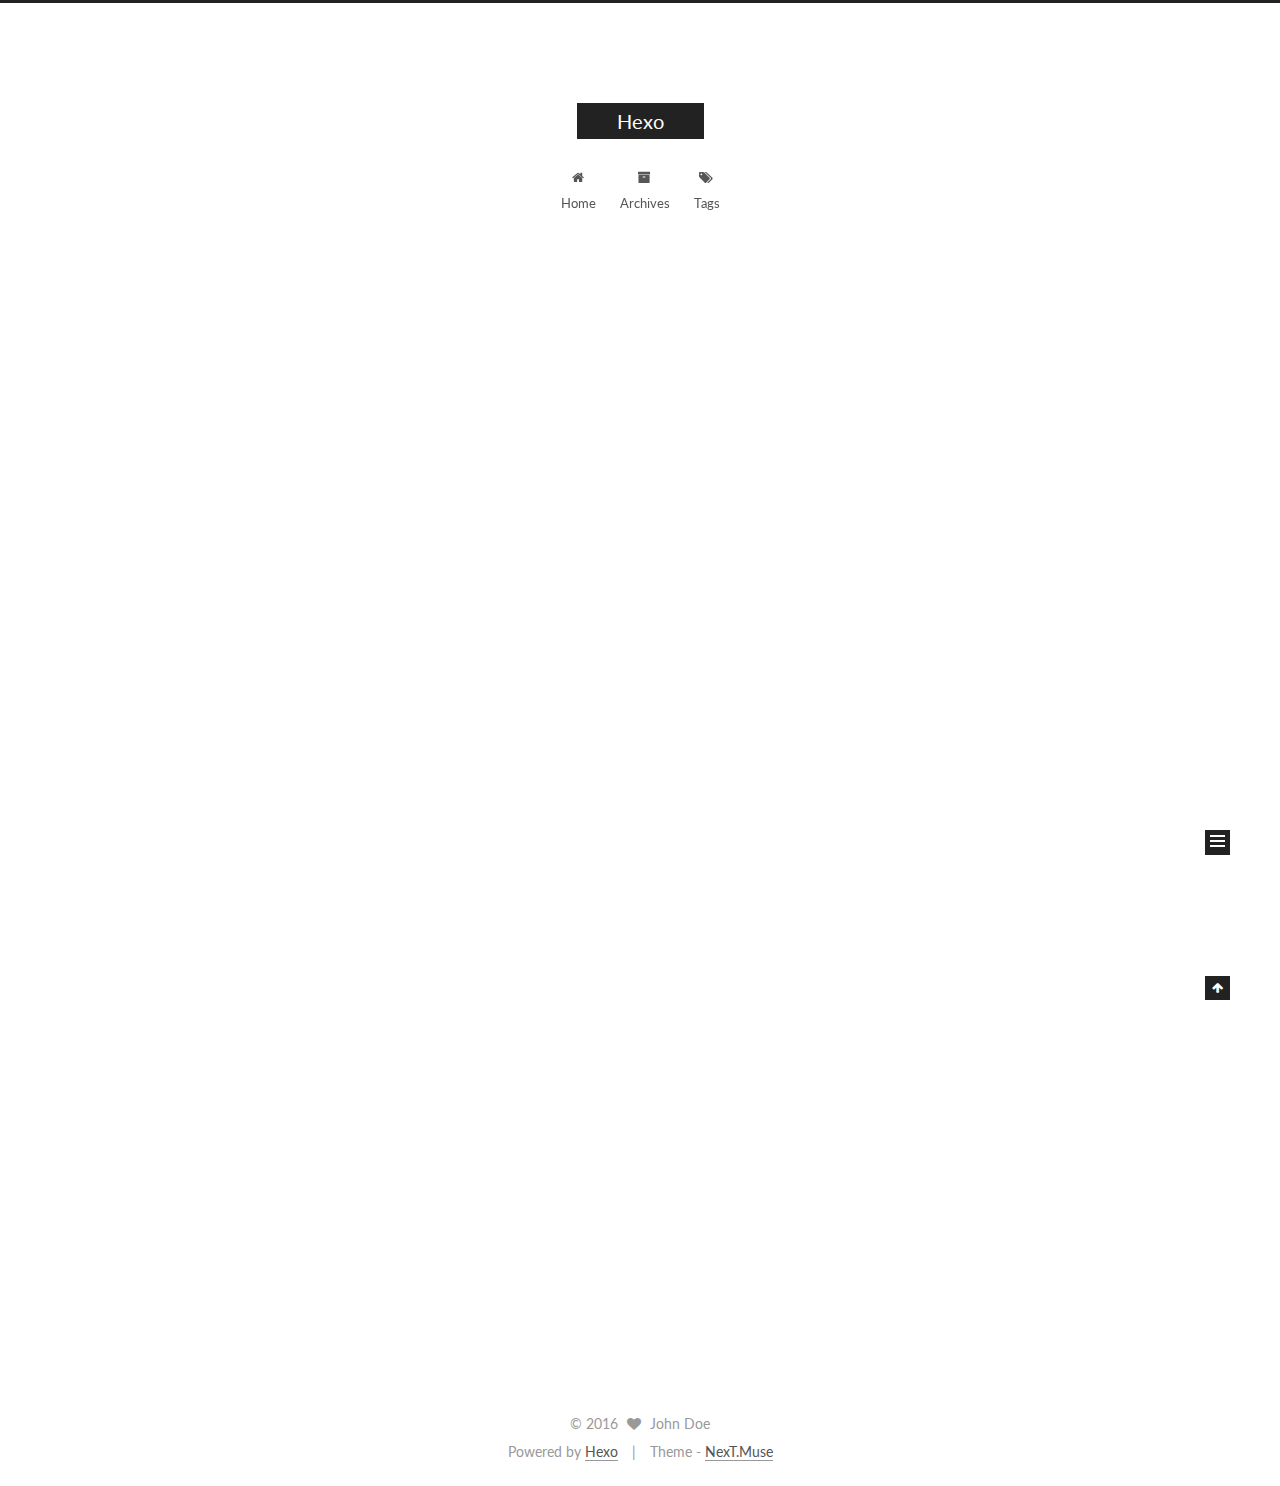
==== commit d10937b3: "Site updated: 2016-10-02 17:14:04" ====
--- a/index.html
+++ b/index.html
@@ -172,7 +172,7 @@
             
               <i class="menu-item-icon fa fa-fw fa-home"></i> <br />
             
-            Startseite
+            Home
           </a>
         </li>
       
@@ -182,7 +182,7 @@
             
               <i class="menu-item-icon fa fa-fw fa-archive"></i> <br />
             
-            Archiv
+            Archives
           </a>
         </li>
       
@@ -248,7 +248,7 @@
             <span class="post-meta-item-icon">
               <i class="fa fa-calendar-o"></i>
             </span>
-            <span class="post-meta-item-text">Veröffentlicht am</span>
+            <span class="post-meta-item-text">Posted on</span>
             <time itemprop="dateCreated" datetime="2016-10-02T15:55:58+08:00" content="2016-10-02">
               2016-10-02
             </time>
@@ -358,7 +358,7 @@
           <div class="site-state-item site-state-posts">
             <a href="/archives">
               <span class="site-state-item-count">1</span>
-              <span class="site-state-item-name">Artikel</span>
+              <span class="site-state-item-name">posts</span>
             </a>
           </div>
 
@@ -405,7 +405,7 @@
 </div>
 
 <div class="powered-by">
-  Erstellt mit  <a class="theme-link" href="https://hexo.io">Hexo</a>
+  Powered by <a class="theme-link" href="https://hexo.io">Hexo</a>
 </div>
 
 <div class="theme-info">
--- a/css/main.css
+++ b/css/main.css
@@ -1548,7 +1548,7 @@
   width: 4px;
   height: 4px;
   border-radius: 50%;
-  background: #58e2b1;
+  background: #e27ca3;
 }
 .links-of-blogroll {
   font-size: 13px;
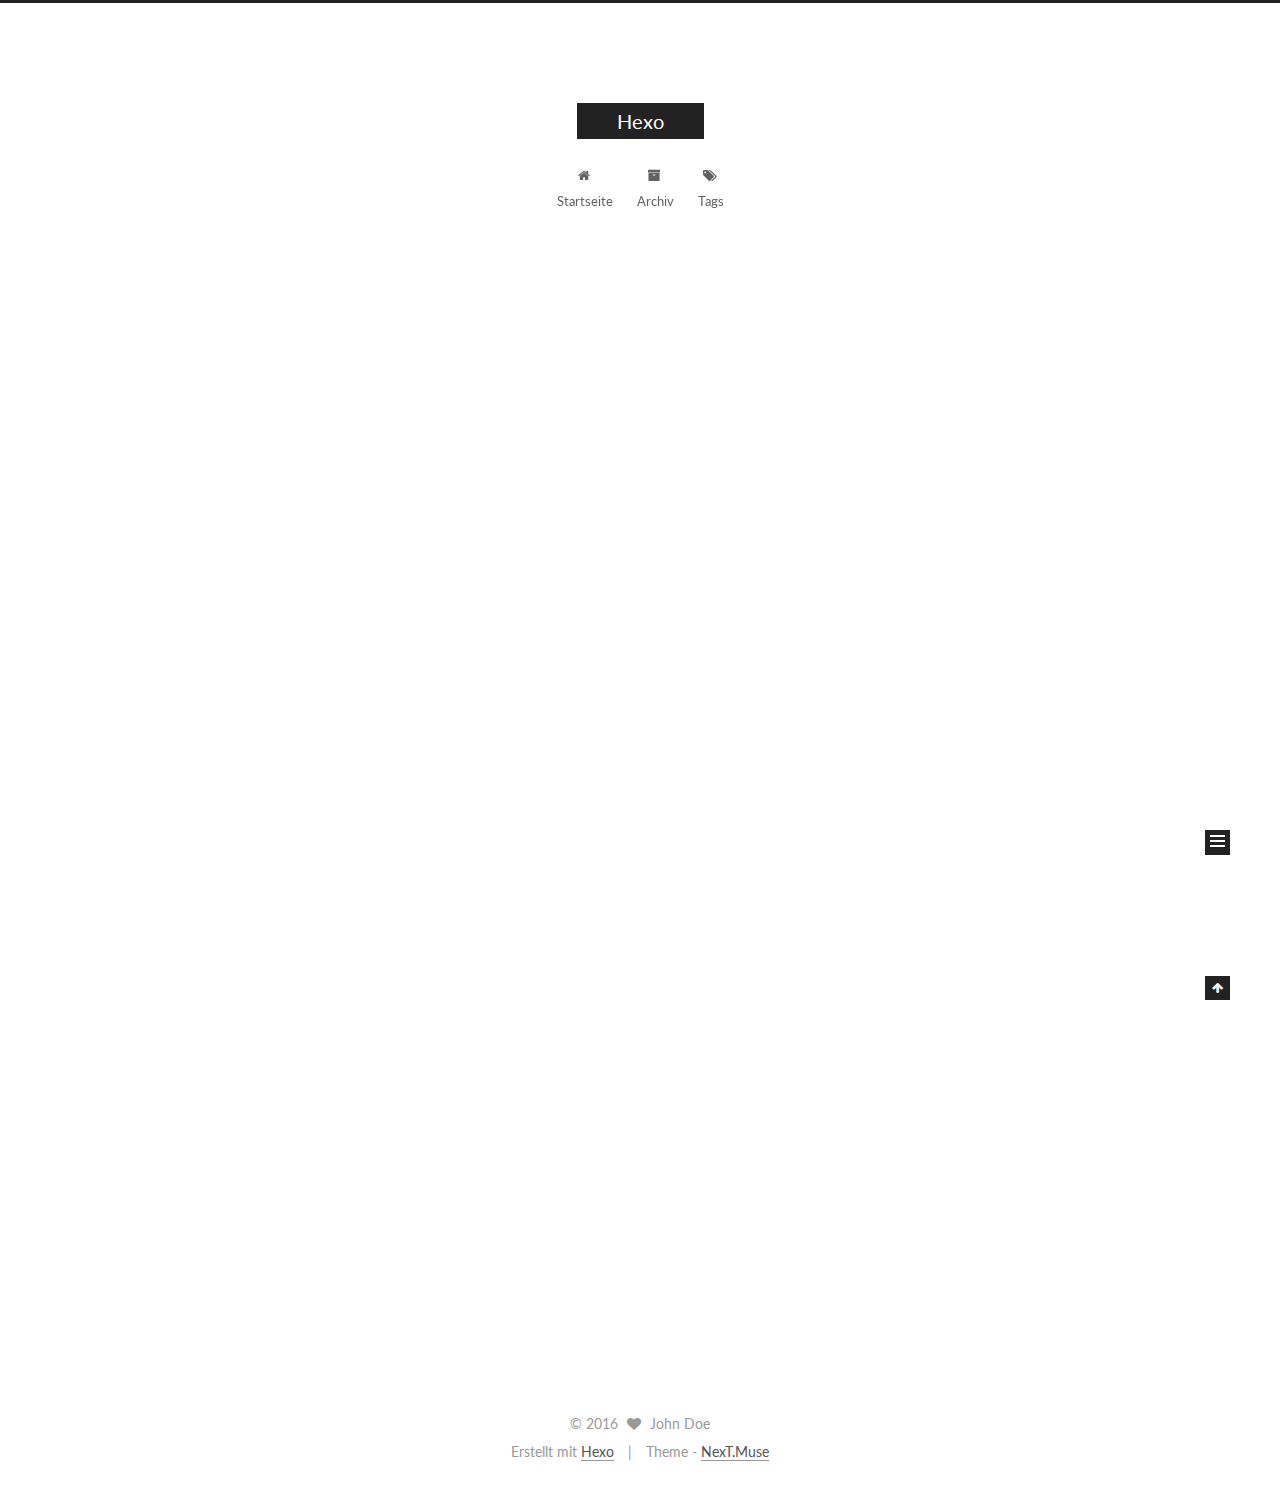
==== commit 8abd717f: "Site updated: 2016-10-02 17:26:28" ====
--- a/index.html
+++ b/index.html
@@ -172,7 +172,7 @@
             
               <i class="menu-item-icon fa fa-fw fa-home"></i> <br />
             
-            Home
+            Startseite
           </a>
         </li>
       
@@ -182,7 +182,7 @@
             
               <i class="menu-item-icon fa fa-fw fa-archive"></i> <br />
             
-            Archives
+            Archiv
           </a>
         </li>
       
@@ -248,7 +248,7 @@
             <span class="post-meta-item-icon">
               <i class="fa fa-calendar-o"></i>
             </span>
-            <span class="post-meta-item-text">Posted on</span>
+            <span class="post-meta-item-text">Veröffentlicht am</span>
             <time itemprop="dateCreated" datetime="2016-10-02T15:55:58+08:00" content="2016-10-02">
               2016-10-02
             </time>
@@ -358,7 +358,7 @@
           <div class="site-state-item site-state-posts">
             <a href="/archives">
               <span class="site-state-item-count">1</span>
-              <span class="site-state-item-name">posts</span>
+              <span class="site-state-item-name">Artikel</span>
             </a>
           </div>
 
@@ -405,7 +405,7 @@
 </div>
 
 <div class="powered-by">
-  Powered by <a class="theme-link" href="https://hexo.io">Hexo</a>
+  Erstellt mit  <a class="theme-link" href="https://hexo.io">Hexo</a>
 </div>
 
 <div class="theme-info">
--- a/css/main.css
+++ b/css/main.css
@@ -1548,7 +1548,7 @@
   width: 4px;
   height: 4px;
   border-radius: 50%;
-  background: #e27ca3;
+  background: #8bc3da;
 }
 .links-of-blogroll {
   font-size: 13px;
